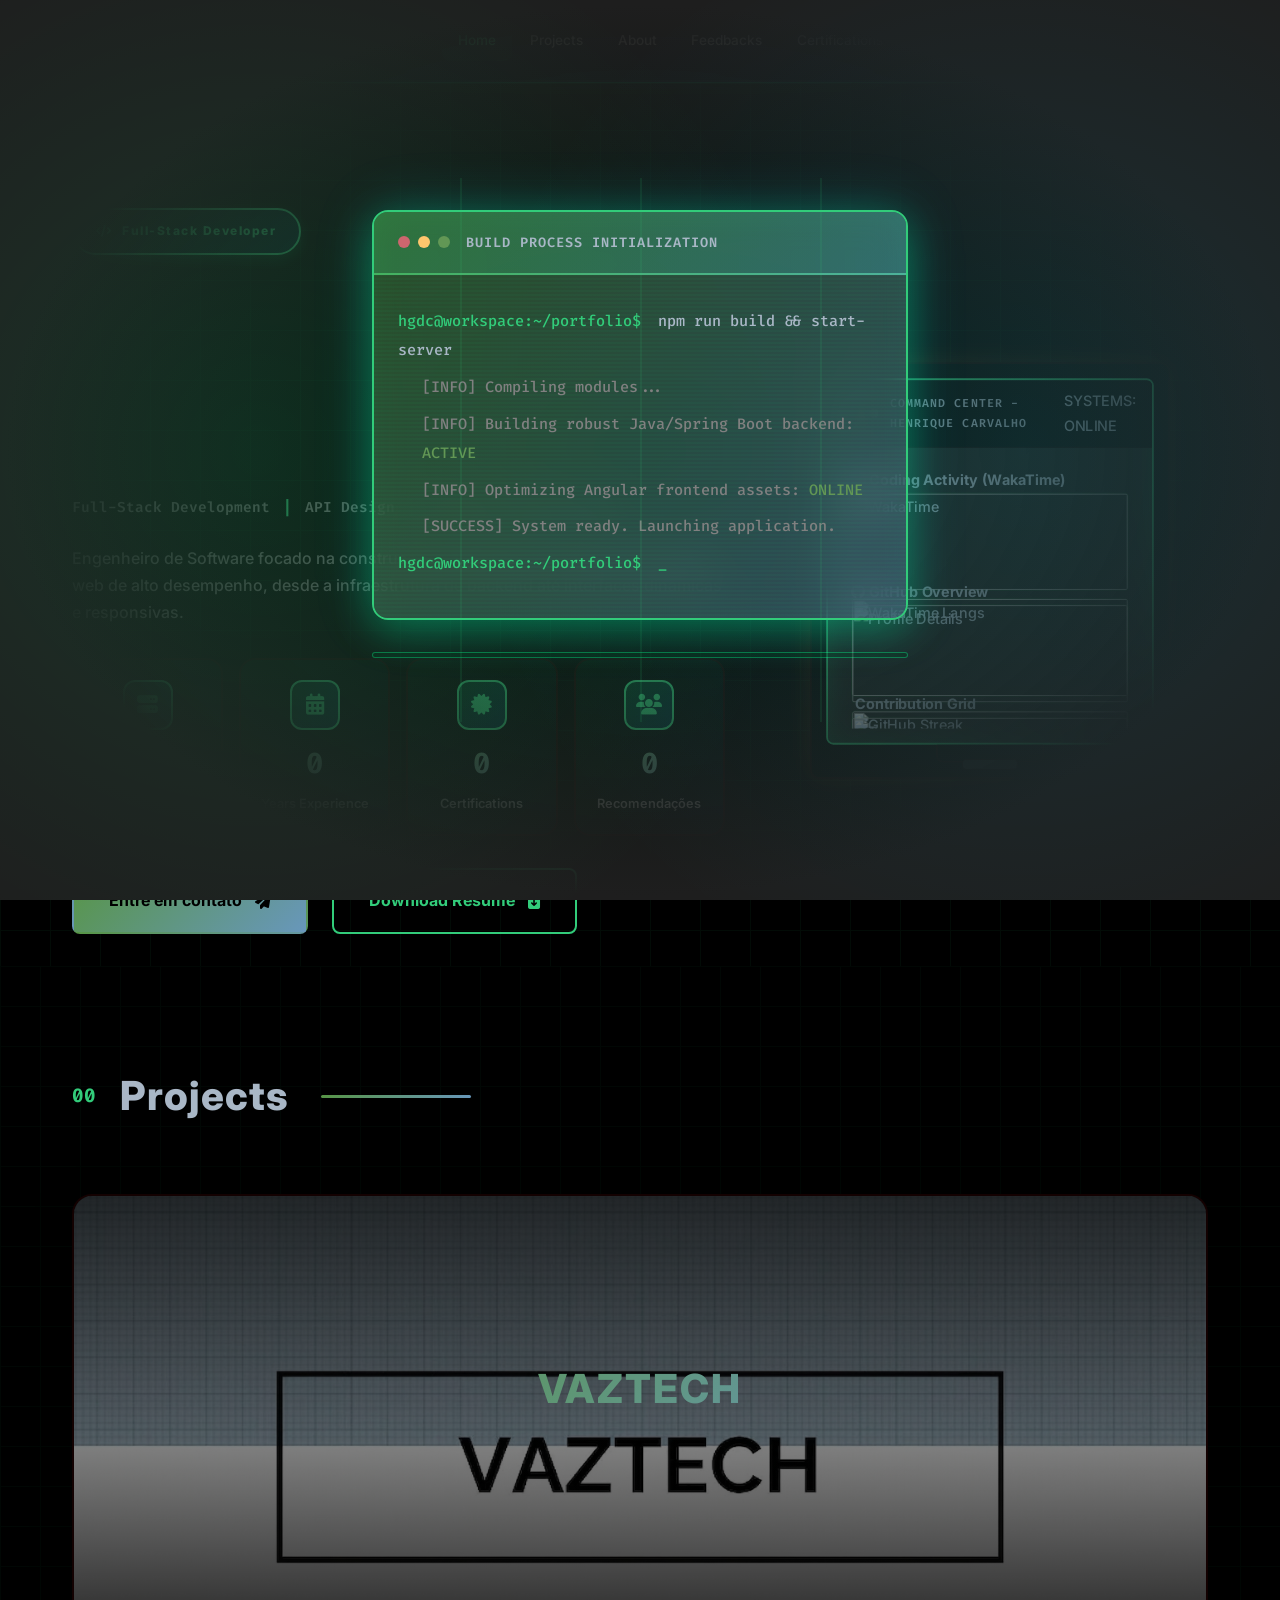
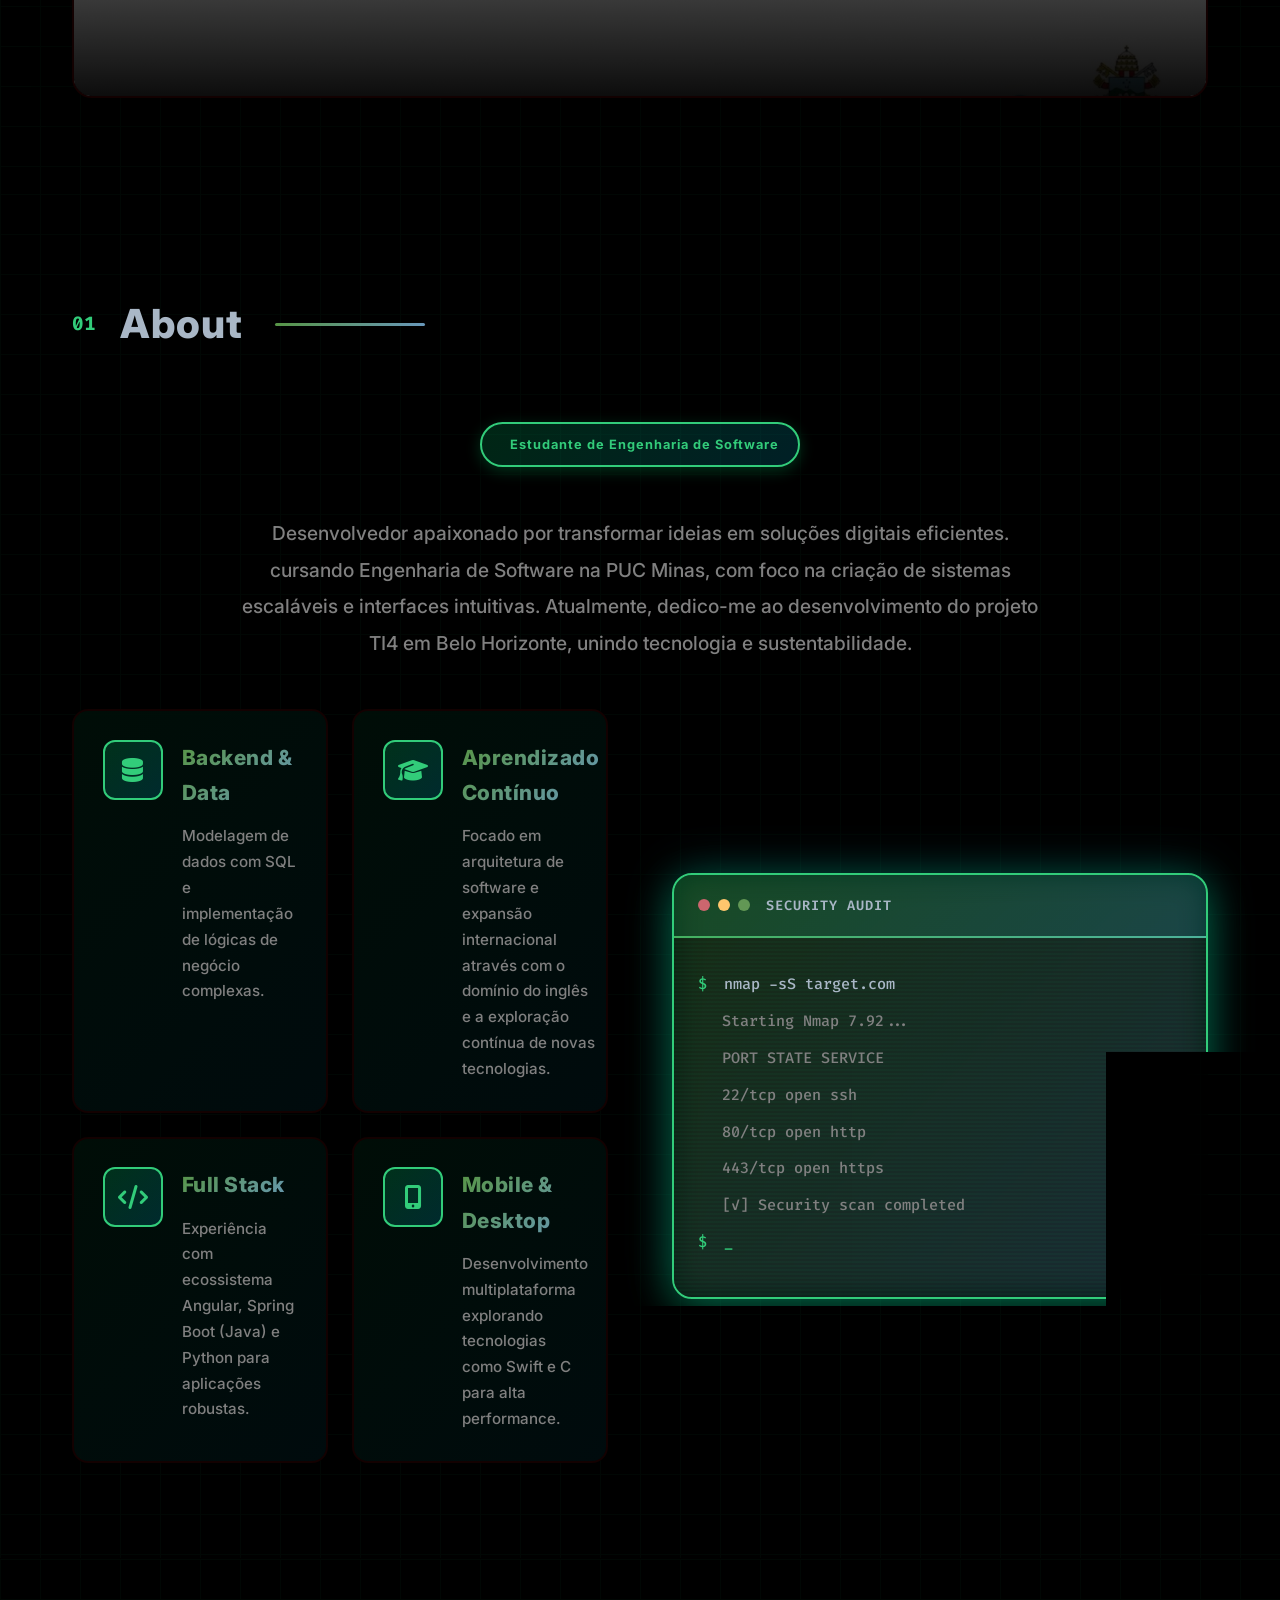
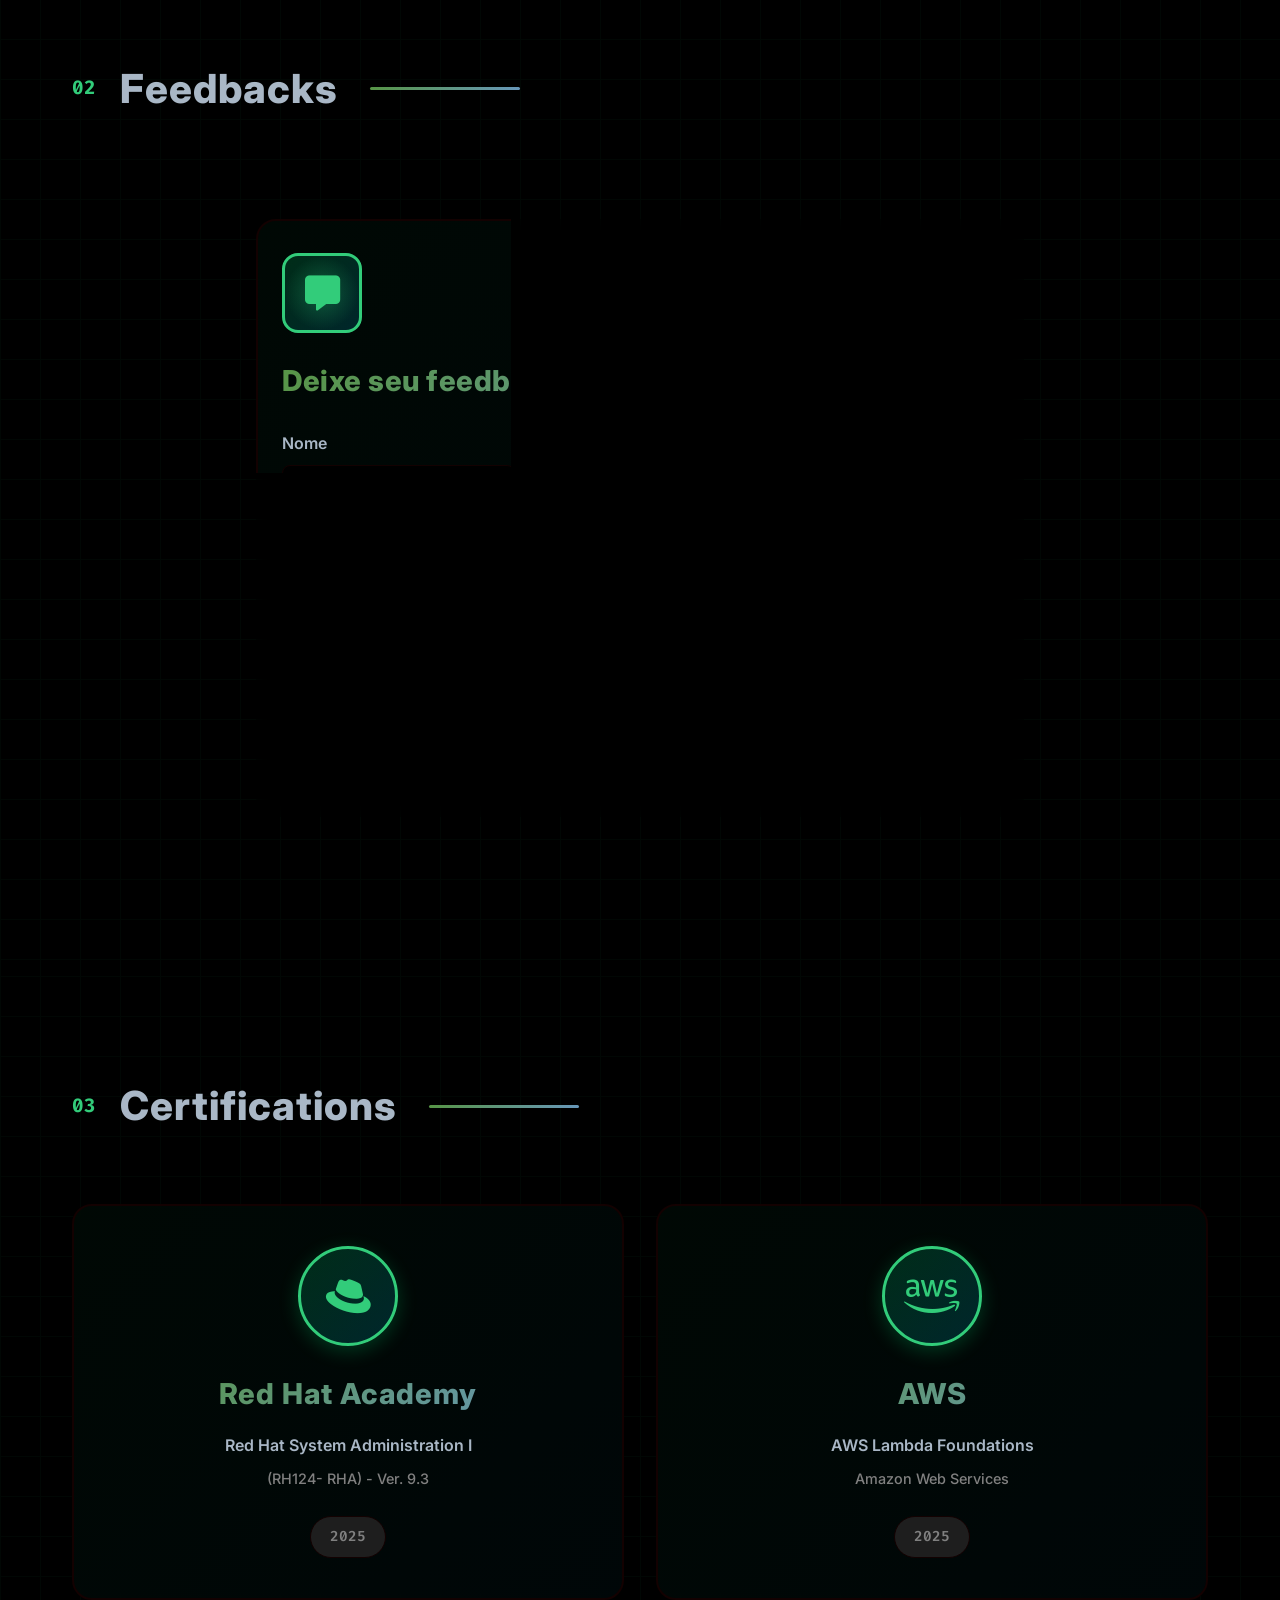
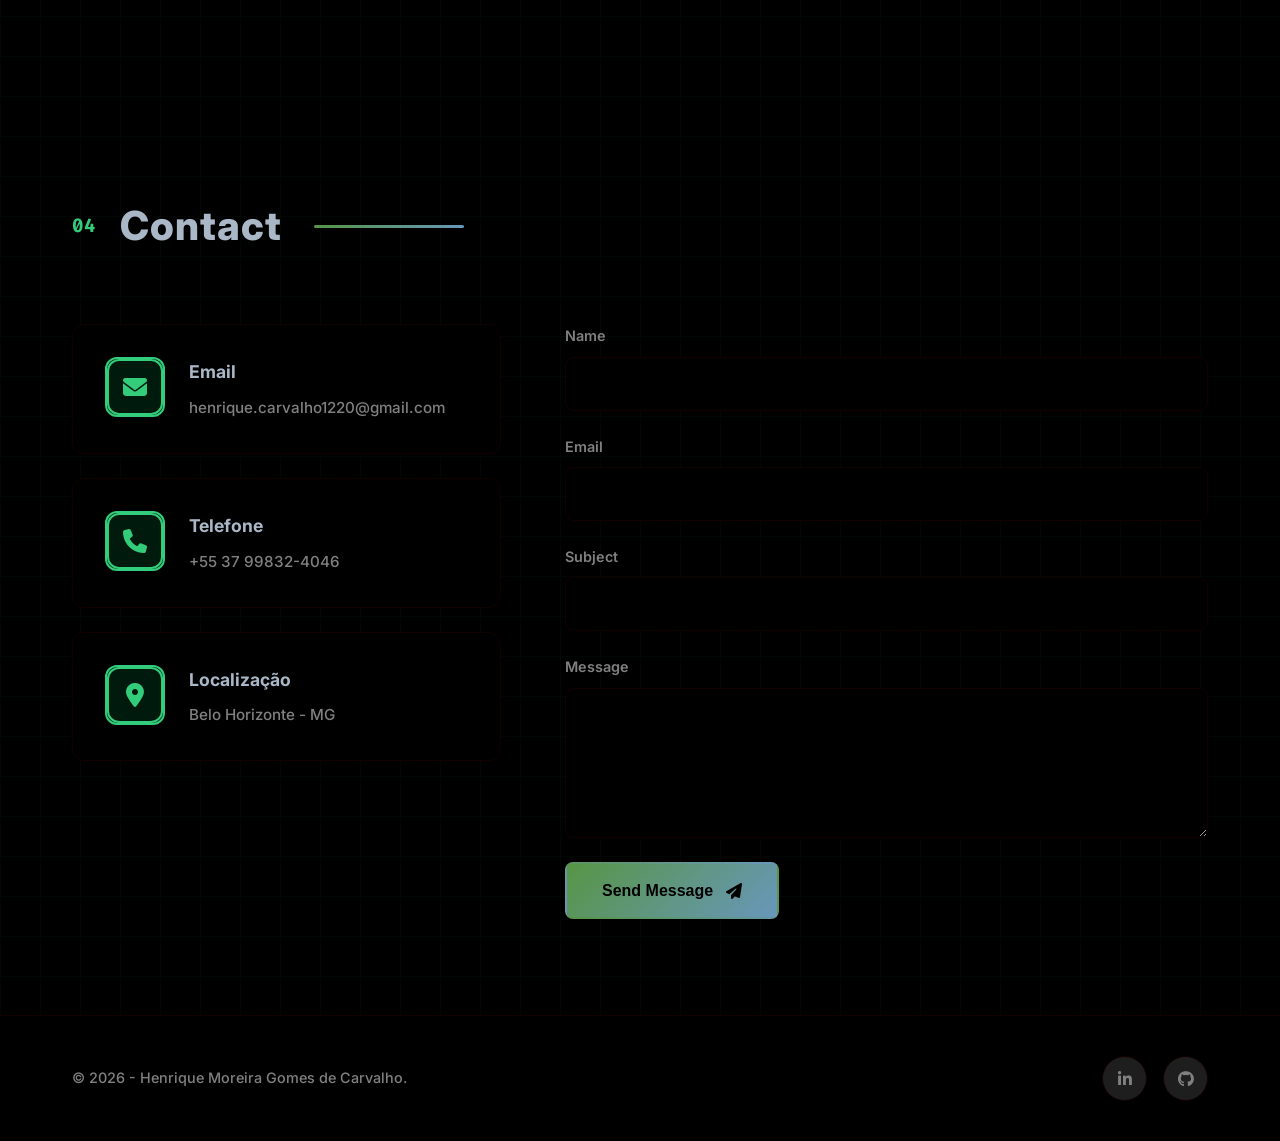
==== Código/index.html @ 1acf5b85 "minor changes" ====
<html lang="en" dir="ltr">

<head>
    <meta charset="UTF-8">
    <meta name="viewport" content="width=device-width, initial-scale=1.0, maximum-scale=5.0, user-scalable=yes">
    <title>My Portfolio - Template</title>

    <link rel="stylesheet" href="https://cdnjs.cloudflare.com/ajax/libs/font-awesome/6.4.0/css/all.min.css">
    <link rel="preconnect" href="https://fonts.googleapis.com">
    <link rel="preconnect" href="https://fonts.gstatic.com" crossorigin>
    <link
        href="https://fonts.googleapis.com/css2?family=Inter:wght@300;400;500;700;800;900&family=Fira+Code:wght@300;400;500;600;700&family=Orbitron:wght@400;500;600;700;800;900&display=swap"
        rel="stylesheet">

    <link rel="stylesheet" href="Portfolio.css">
</head>

<body>

    <div class="loader-screen" id="loader">
        <div class="loader-container">
            <div class="hack-terminal">
                <div class="terminal-header">
                    <div class="terminal-dots">
                        <span class="dot red"></span>
                        <span class="dot yellow"></span>
                        <span class="dot green"></span>
                    </div>
                    <div class="terminal-title">BUILD PROCESS INITIALIZATION</div>
                </div>
                <div class="terminal-body">
                    <div class="terminal-line">
                        <span class="prompt">hgdc@workspace:~/portfolio$</span>
                        <span class="command">npm run build && start-server</span>
                    </div>
                    <div class="terminal-line">
                        <span class="output">[INFO] Compiling modules...</span>
                    </div>
                    <div class="terminal-line">
                        <span class="output">[INFO] Building robust Java/Spring Boot backend: <span
                                class="success">ACTIVE</span></span>
                    </div>
                    <div class="terminal-line">
                        <span class="output">[INFO] Optimizing Angular frontend assets: <span
                                class="success">ONLINE</span></span>
                    </div>
                    <div class="terminal-line">
                        <span class="output success">[SUCCESS] System ready. Launching application.</span>
                    </div>
                    <div class="terminal-line">
                        <span class="prompt">hgdc@workspace:~/portfolio$</span>
                        <span class="cursor">_</span>
                    </div>
                </div>
            </div>
            <div class="loader-progress-container">
                <div class="loader-progress-bar" id="loaderProgress"></div>
                <div class="loader-percentage" id="loaderPercent">0%</div>
            </div>
            <div class="hack-lines">
                <div class="hack-line"></div>
                <div class="hack-line"></div>
                <div class="hack-line"></div>
            </div>
        </div>
    </div>

    <header class="header" id="header">
        <div class="header-container">
            <nav class="nav">
                <a href="#home" class="nav-brand">
                    <div class="brand-icon">
                        <i class="fas fa-code"></i>
                    </div>
                    <span class="brand-text">Henrique Carvalho</span>
                </a>
                <div class="nav-menu" id="navMenu">
                    <a href="#home" class="nav-link active" data-section="home">
                        <span class="nav-text">Home</span>
                    </a>
                    <a href="#hacks" class="nav-link" data-section="hacks">
                        <span class="nav-text">Projects</span>
                    </a>
                    <a href="#about" class="nav-link" data-section="about">
                        <span class="nav-text">About</span>
                    </a>
                    <a href="#services" class="nav-link" data-section="services">
                        <span class="nav-text">Feedbacks</span>
                    </a>
                    <a href="#certifications" class="nav-link" data-section="certifications">
                        <span class="nav-text">Certifications</span>
                    </a>
                    <a href="#contact" class="nav-link" data-section="contact">
                        <span class="nav-text">Contact</span>
                    </a>
                </div>
                <div class="nav-actions">
                    <button class="dir-toggle" id="dirToggle" title="Toggle Direction">
                        <i class="fas fa-exchange-alt"></i>
                        <span class="dir-text">Language</span>
                    </button>
                    <button class="menu-toggle" id="menuToggle">
                        <span></span>
                        <span></span>
                        <span></span>
                    </button>
                </div>
            </nav>
        </div>
    </header>

    <main class="main">

        <section id="home" class="section hero">
            <div class="hero-bg">
                <canvas id="matrixCanvas"></canvas>
                <div class="grid-overlay"></div>
                <div class="scan-line"></div>
                <div class="hack-particles" id="hackParticles"></div>
            </div>
            <div class="hero-container">
                <div class="hero-content">
                    <div class="hero-badge">
                        <div class="badge-pulse"></div>
                        <i class="fas fa-code"></i>
                        <span> Full-Stack Developer</span>
                    </div>
                    <h1 class="hero-title">
                        <span class="title-word" data-word="BEM VINDO">BEM VINDO</span>
                        <span class="title-word highlight" data-word="AO MEU">AO MEU</span>
                        <span class="title-word" data-word="PORTIFOLIO">PORTIFOLIO</span>
                    </h1>
                    <div class="hero-subtitle">
                        <span class="subtitle-text">Full-Stack Development</span>
                        <span class="subtitle-separator">|</span>
                        <span class="subtitle-text">API Design</span>
                        <span class="subtitle-separator">|</span>
                        <span class="subtitle-text">Software Architecture</span>
                    </div>
                    <p class="hero-description">
                        Engenheiro de Software focado na construção de arquiteturas robustas e aplicações web de alto
                        desempenho, desde a infraestrutura de backend até interfaces dinâmicas e responsivas.
                    </p>
                    <div class="hero-stats">
                        <div class="stat-card">
                            <div class="stat-icon">
                                <i class="fas fa-server"></i>
                            </div>
                            <div class="stat-content">
                                <div class="stat-number" data-count="3">0</div>
                                <div class="stat-label">Projetos</div>
                            </div>
                            <div class="stat-glow"></div>
                        </div>
                        <div class="stat-card">
                            <div class="stat-icon">
                                <i class="fas fa-calendar-alt"></i>
                            </div>
                            <div class="stat-content">
                                <div class="stat-number" data-count="2">0</div>
                                <div class="stat-label">Years Experience</div>
                            </div>
                            <div class="stat-glow"></div>
                        </div>
                        <div class="stat-card">
                            <div class="stat-icon">
                                <i class="fas fa-certificate"></i>
                            </div>
                            <div class="stat-content">
                                <div class="stat-number" data-count="2">0</div>
                                <div class="stat-label">Certifications</div>
                            </div>
                            <div class="stat-glow"></div>
                        </div>
                        <div class="stat-card">
                            <div class="stat-icon">
                                <i class="fas fa-users"></i>
                            </div>
                            <div class="stat-content">
                                <div class="stat-number" data-count="8">0</div>
                                <div class="stat-label">Recomendações</div>
                            </div>
                            <div class="stat-glow"></div>
                        </div>
                    </div>
                    <div class="hero-buttons">
                        <a href="#contact" class="btn btn-primary">
                            <span>Entre em contato</span>
                            <i class="fas fa-paper-plane"></i>
                            <div class="btn-shine"></div>
                        </a>
                        <a href="img/Henrique Carvalho - currículo.pdf" download="Henrique Carvalho - currículo.pdf"
                            class="btn btn-secondary">
                            <span>Download Resume</span>
                            <i class="fas fa-file-download"></i>
                        </a>
                    </div>
                </div>
                <div class="hero-visual">
                    <div class="security-monitor expanded">
                        <div class="monitor-frame">
                            <div class="monitor-screen">
                                <div class="screen-content">
                                    <div class="screen-header">
                                        <div class="screen-dots">
                                            <span class="red"></span>
                                            <span class="yellow"></span>
                                            <span class="green"></span>
                                        </div>
                                        <div class="screen-title">COMMAND CENTER - HENRIQUE CARVALHO</div>
                                        <div class="screen-status">SYSTEMS: <span class="online">ONLINE</span></div>
                                    </div>
                                    <div class="screen-body metrics-grid">

                                        <div class="metric-group">
                                            <h4 class="metric-title"><i class="fas fa-history"></i> Coding Activity
                                                (WakaTime)</h4>
                                            <img src="https://helio-github-stats.vercel.app/api/wakatime?username=henriquegdc&custom_title=Tempo+de+Código&card_width=466&layout=compact&display_format=time&theme=dark"
                                                class="waka-img" alt="WakaTime">
                                            <img src="https://helio-github-stats.vercel.app/api/wakatime?username=henriquegdc&custom_title=Linguagens&card_width=466&layout=default&display_format=time&theme=dark"
                                                class="waka-img" alt="WakaTime Langs">
                                        </div>

                                        <div class="metric-group">
                                            <h4 class="metric-title"><i class="fab fa-github"></i> GitHub Overview</h4>
                                            <img src="http://github-profile-summary-cards.vercel.app/api/cards/profile-details?username=henriquegdc&theme=github_dark"
                                                class="waka-img" alt="Profile Details">
                                            <img src="https://github-streak-stats-ruby.vercel.app/?user=henriquegdc&theme=dark&hide_border=true&locale=pt_BR"
                                                class="waka-img" alt="GitHub Streak">
                                        </div>

                                        <div class="metric-group full-width">
                                            <h4 class="metric-title"><i class="fas fa-snake"></i> Contribution Grid</h4>
                                            <div class="flex-row">
                                                <img src="https://helio-github-stats.vercel.app/api/top-langs?username=henriquegdc&layout=pie&theme=dark&hide_border=true&card_width=300"
                                                    class="waka-img compact" alt="Top Langs">
                                                <img src="https://joaopauloaramuni.github.io/image/github-user-contribution.svg"
                                                    class="waka-img snake" alt="Snake Game">
                                            </div>
                                        </div>

                                    </div>
                                </div>
                            </div>
                            <div class="monitor-stand"></div>
                        </div>
                    </div>
                </div>
            </div>
            </div>

        </section>

        <section id="hacks" class="section hacks-section">
            <div class="section-bg">
                <div class="section-pattern"></div>
            </div>
            <div class="container">
                <div class="section-header">
                    <span class="section-number">00</span>
                    <h2 class="section-title">
                        <span class="title-text">Projects</span>
                        <span class="title-underline"></span>
                    </h2>
                </div>
                <div class="hacks-slider">
                    <div class="slider-main-container">
                        <div class="slider-viewport">
                            <div class="slider-track" id="sliderTrack">
                                <div class="slider-slide active">
                                    <div class="slide-card project-card" data-title="Vaztech"
                                        data-description="Aplicação de gestão comercial completa desenvolvida para automatizar e otimizar processos de uma loja especializada em produtos Apple."
                                        data-tech="Angular, Java, Spring Boot, azure" data-gif="img/vaztechProject.gif">
                                        <img src="img/VaztechCapa.png" alt="Project Cover" class="slide-cover-img">

                                        <div class="slide-overlay"></div>

                                        <div class="slide-content-wrapper">
                                            <h3 class="slide-title">VazTech</h3>
                                            <p class="slide-description"> </p>
                                            <div class="slide-metrics">
                                                <div class="metric-item">
                                                    <span class="metric-value"></span>
                                                    <span class="metric-label"></span>
                                                </div>
                                            </div>
                                            <div class="click-hint"><i class="fas fa-search-plus"></i> Clique para
                                                detalhes</div>
                                        </div>
                                    </div>
                                </div>
                                <!-- <div class="slider-slide">
                                    <div class="slide-card project-card" data-title="Encryption Analysis"
                                        data-description="Desenvolvimento e avaliação de protocolos de criptografia ponta a ponta para comunicação segura de dados sensíveis."
                                        data-tech="AES-256, Python, Cryptography, SSL/TLS"
                                        data-gif="">

                                        <img src=""
                                            alt="Project Cover" class="slide-cover-img">
                                        <div class="slide-overlay"></div>

                                        <div class="slide-content-wrapper">
                                            <h3 class="slide-title">Encryption Analysis</h3>
                                            <p class="slide-description">Evaluating encryption protocols and
                                                cryptographic implementations</p>
                                            <div class="slide-metrics">
                                                <div class="metric-item">
                                                    <span class="metric-value">AES-256</span>
                                                    <span class="metric-label">Level</span>
                                                </div>
                                            </div>
                                            <div class="click-hint"><i class="fas fa-search-plus"></i> Clique para
                                                detalhes</div>
                                        </div>
                                    </div>
                                </div>
                                <div class="slider-slide">
                                    <div class="slide-card">
                                        <div class="slide-bg-gradient slide-bg-3"></div>
                                        <div class="slide-pattern"></div>
                                        <div class="slide-content-wrapper">
                                            <div class="slide-icon-container">
                                                <div class="slide-icon-border"></div>
                                                <i class="fas fa-bug"></i>
                                                <div class="icon-ripple"></div>
                                            </div>
                                            <h3 class="slide-title">Vulnerability Scanning</h3>
                                            <p class="slide-description">Comprehensive security scanning and threat
                                                detection systems</p>
                                            <div class="slide-metrics">
                                                <div class="metric-item">
                                                    <span class="metric-value">1000+</span>
                                                    <span class="metric-label">Scans</span>
                                                </div>
                                                <div class="metric-item">
                                                    <span class="metric-value">95%</span>
                                                    <span class="metric-label">Accuracy</span>
                                                </div>
                                            </div>
                                        </div>
                                    </div>
                                </div>
                                <div class="slider-slide">
                                    <div class="slide-card">
                                        <div class="slide-bg-gradient slide-bg-4"></div>
                                        <div class="slide-pattern"></div>
                                        <div class="slide-content-wrapper">
                                            <div class="slide-icon-container">
                                                <div class="slide-icon-border"></div>
                                                <i class="fas fa-fire"></i>
                                                <div class="icon-ripple"></div>
                                            </div>
                                            <h3 class="slide-title">Incident Response</h3>
                                            <p class="slide-description">Rapid response and mitigation of security
                                                breaches</p>
                                            <div class="slide-metrics">
                                                <div class="metric-item">
                                                    <span class="metric-value">24/7</span>
                                                    <span class="metric-label">Support</span>
                                                </div>
                                                <div class="metric-item">
                                                    <span class="metric-value">
                                                        <5min< /span>
                                                            <span class="metric-label">Response</span>
                                                </div>
                                            </div>
                                        </div>
                                    </div>
                                </div>
                                <div class="slider-slide">
                                    <div class="slide-card">
                                        <div class="slide-bg-gradient slide-bg-5"></div>
                                        <div class="slide-pattern"></div>
                                        <div class="slide-content-wrapper">
                                            <div class="slide-icon-container">
                                                <div class="slide-icon-border"></div>
                                                <i class="fas fa-code"></i>
                                                <div class="icon-ripple"></div>
                                            </div>
                                            <h3 class="slide-title">Code Security</h3>
                                            <p class="slide-description">Application security testing and secure coding
                                                practices</p>
                                            <div class="slide-metrics">
                                                <div class="metric-item">
                                                    <span class="metric-value">500+</span>
                                                    <span class="metric-label">Projects</span>
                                                </div>
                                                <div class="metric-item">
                                                    <span class="metric-value">99%</span>
                                                    <span class="metric-label">Secure</span>
                                                </div>
                                            </div>
                                        </div>
                                    </div>
                                </div>
                            </div>
                        </div>
                        <div class="slider-controls">
                            <button class="slider-nav-btn prev-btn" id="prevBtn">
                                <i class="fas fa-chevron-left"></i>
                            </button>
                            <div class="slider-indicators" id="sliderIndicators"></div>
                            <button class="slider-nav-btn next-btn" id="nextBtn">
                                <i class="fas fa-chevron-right"></i>
                            </button>
                        </div>
                        <div class="slider-footer">
                            <div class="slider-counter">
                                <span class="current-slide" id="currentSlide">01</span>
                                <span class="slide-separator">/</span>
                                <span class="total-slides" id="totalSlides">05</span>
                            </div>
                            <div class="slider-progress-wrapper">
                                <div class="slider-progress-bar">
                                    <div class="slider-progress-fill" id="sliderProgress"></div>
                                </div>
                            </div>
                        </div>-->
                            </div>
                        </div>
                    </div>
        </section>

        <section id="about" class="section about-section">
            <div class="section-bg">
                <div class="section-pattern"></div>
            </div>
            <div class="container">
                <div class="section-header">
                    <span class="section-number">01</span>
                    <h2 class="section-title">
                        <span class="title-text">About</span>
                        <span class="title-underline"></span>
                    </h2>
                </div>
                <div class="about-wrapper">
                    <div class="about-intro-section">
                        <div class="about-badge">
                            <i class="fas fa-shield-check"></i>
                            <span>Estudante de Engenharia de Software</span>
                        </div>
                        <p class="about-text">
                            Desenvolvedor apaixonado por transformar ideias em soluções digitais eficientes. cursando Engenharia de Software na PUC Minas, com foco na criação de sistemas escaláveis e interfaces intuitivas. Atualmente, dedico-me ao desenvolvimento do projeto TI4 em Belo Horizonte, unindo tecnologia e sustentabilidade.
                        </p>
                    </div>
                    <div class="about-grid">
                        <div class="about-content">
                            <div class="about-features">
                                <div class="feature-card">
                                    <div class="feature-icon">
                                        <i class="fas fa-database"></i>
                                    </div>
                                    <div class="feature-content">
                                        <h3 class="feature-title">Backend & Data</h3>
                                        <p class="feature-desc">Modelagem de dados com SQL e implementação de lógicas de negócio complexas.</p>
                                    </div>
                                </div>
                                <div class="feature-card">
                                    <div class="feature-icon">
                                        <i class="fas fa-graduation-cap"></i>
                                    </div>
                                    <div class="feature-content">
                                        <h3 class="feature-title">Aprendizado Contínuo</h3>
                                        <p class="feature-desc">Focado em arquitetura de software e expansão internacional através com o domínio do inglês e a exploração contínua de novas tecnologias.</p>
                                    </div>
                                </div>
                                <div class="feature-card">
                                    <div class="feature-icon">
                                        <i class="fas fa-code"></i>
                                    </div>
                                    <div class="feature-content">
                                        <h3 class="feature-title">Full Stack</h3>
                                        <p class="feature-desc">Experiência com ecossistema Angular, Spring Boot (Java) e Python para aplicações robustas.</p>
                                    </div>
                                </div>
                                <div class="feature-card">
                                    <div class="feature-icon">
                                        <i class="fas fa-mobile-alt"></i>
                                    </div>
                                    <div class="feature-content">
                                        <h3 class="feature-title">Mobile & Desktop</h3>
                                        <p class="feature-desc">Desenvolvimento multiplataforma explorando tecnologias como Swift e C para alta performance.</p>
                                    </div>
                                </div>
                            </div>
                        </div>
                        <div class="about-visual">
                            <div class="security-terminal">
                                <div class="terminal-header">
                                    <div class="terminal-dots">
                                        <span class="dot red"></span>
                                        <span class="dot yellow"></span>
                                        <span class="dot green"></span>
                                    </div>
                                    <div class="terminal-title">SECURITY AUDIT</div>
                                </div>
                                <div class="terminal-body">
                                    <div class="terminal-line">
                                        <span class="prompt">$</span>
                                        <span class="command">nmap -sS target.com</span>
                                    </div>
                                    <div class="terminal-line">
                                        <span class="output">Starting Nmap 7.92...</span>
                                    </div>
                                    <div class="terminal-line">
                                        <span class="output">PORT STATE SERVICE</span>
                                    </div>
                                    <div class="terminal-line">
                                        <span class="output">22/tcp open ssh</span>
                                    </div>
                                    <div class="terminal-line">
                                        <span class="output">80/tcp open http</span>
                                    </div>
                                    <div class="terminal-line">
                                        <span class="output">443/tcp open https</span>
                                    </div>
                                    <div class="terminal-line">
                                        <span class="output success">[✓] Security scan completed</span>
                                    </div>
                                    <div class="terminal-line">
                                        <span class="prompt">$</span>
                                        <span class="cursor">_</span>
                                    </div>
                                </div>
                            </div>
                        </div>
                    </div>
                </div>
        </section>

        <section id="services" class="section services-section">
            <div class="section-bg">
                <div class="section-pattern"></div>
            </div>
            <div class="container">
                <div class="section-header">
                    <span class="section-number">02</span>
                    <h2 class="section-title">
                        <span class="title-text">Feedbacks</span>
                        <span class="title-underline"></span>
                    </h2>
                </div>
                <div class="feedback-container">
                    <div class="service-card feedback-card">
                        <div class="service-header">
                            <div class="service-icon">
                                <i class="fas fa-comment-alt"></i>
                                <div class="icon-glow"></div>
                            </div>
                        </div>
                        <h3 class="service-title feedback-heading">Deixe seu feedback</h3>
                        <form id="feedbackForm" class="feedback-form">
                            <div class="form-group">
                                <label for="feedbackName">Nome</label>
                                <input type="text" id="feedbackName" required placeholder="Seu nome">
                            </div>
                            <div class="form-group">
                                <label for="feedbackMessage">Mensagem</label>
                                <textarea id="feedbackMessage" required placeholder="Sua mensagem"></textarea>
                            </div>
                            <button type="submit" class="btn btn-primary">Enviar</button>
                        </form>
                    </div>
                    <div id="feedbackList" class="feedback-list"></div>
                </div>
            </div>
        </section>

        <section id="certifications" class="section certs-section">
            <div class="section-bg">
                <div class="section-pattern"></div>
            </div>
            <div class="container">
                <div class="section-header">
                    <span class="section-number">03</span>
                    <h2 class="section-title">
                        <span class="title-text">Certifications</span>
                        <span class="title-underline"></span>
                    </h2>
                </div>
                <div class="certs-grid">
                    <div class="cert-card">
                        <div class="cert-badge">
                            <i class="fab fa-redhat"></i>
                            <div class="badge-pulse"></div>
                        </div>
                        <h3 class="cert-title">Red Hat Academy</h3>
                        <p class="cert-name">Red Hat System Administration I</p>
                        <p class="cert-org"> (RH124- RHA) - Ver. 9.3</p>
                        <div class="cert-year">2025</div>
                        <div class="cert-glow"></div>
                    </div>
                    <div class="cert-card">
                        <div class="cert-badge">
                            <i class="fab fa-aws"></i>
                            <div class="badge-pulse"></div>
                        </div>
                        <h3 class="cert-title">AWS</h3>
                        <p class="cert-name">AWS Lambda Foundations</p>
                        <p class="cert-org">Amazon Web Services</p>
                        <div class="cert-year">2025</div>
                        <div class="cert-glow"></div>
                    </div>
                     <!--<div class="cert-card">
                        <div class="cert-badge">
                            <i class="fas fa-certificate"></i>
                            <div class="badge-pulse"></div>
                        </div>
                        <h3 class="cert-title">OSCP</h3>
                        <p class="cert-name">Offensive Security Certified Professional</p>
                        <p class="cert-org">Offensive Security</p>
                        <div class="cert-year">2021</div>
                        <div class="cert-glow"></div>
                    </div>-->
                </div>
            </div>
        </section>

        <section id="contact" class="section contact-section">
            <div class="section-bg">
                <div class="section-pattern"></div>
            </div>
            <div class="container">
                <div class="section-header">
                    <span class="section-number">04</span>
                    <h2 class="section-title">
                        <span class="title-text">Contact</span>
                        <span class="title-underline"></span>
                    </h2>
                </div>
                <div class="contact-grid">
                    <div class="contact-info">
                        <div class="contact-card">
                            <div class="contact-icon">
                                <i class="fas fa-envelope"></i>
                                <div class="icon-pulse"></div>
                            </div>
                            <div class="contact-details">
                                <h4>Email</h4>
                                <a href="mailto:henrique.carvalho1220@gmail.com">henrique.carvalho1220@gmail.com</a>
                            </div>
                        </div>
                        <div class="contact-card">
                            <div class="contact-icon">
                                <i class="fas fa-phone"></i>
                                <div class="icon-pulse"></div>
                            </div>
                            <div class="contact-details">
                                <h4>Telefone</h4>
                                <a href="tel:+1234567890">+55 37 99832-4046</a>
                            </div>
                        </div>
                        <div class="contact-card">
                            <div class="contact-icon">
                                <i class="fas fa-map-marker-alt"></i>
                                <div class="icon-pulse"></div>
                            </div>
                            <div class="contact-details">
                                <h4>Localização</h4>
                                <span>Belo Horizonte - MG</span>
                            </div>
                        </div>
                    </div>
                    <form class="contact-form" id="contactForm">
                        <div class="form-group">
                            <label class="form-label">Name</label>
                            <input type="text" id="nome" class="form-input" required>
                        </div>
                        <div class="form-group">
                            <label class="form-label">Email</label>
                            <input type="email" id="email" class="form-input" required>
                        </div>
                        <div class="form-group">
                            <label class="form-label">Subject</label>
                            <input type="text" id="assunto" class="form-input" required>
                        </div>
                        <div class="form-group">
                            <label class="form-label">Message</label>
                            <textarea id="mensagem" class="form-input form-textarea" rows="5" required></textarea>
                        </div>
                        <button type="submit" class="btn btn-primary btn-submit">
                            <span>Send Message</span>
                            <i class="fas fa-paper-plane"></i>
                            <div class="btn-shine"></div>
                        </button>
                    </form>
                </div>
            </div>
        </section>

        <div class="project-modal" id="projectModal">
            <div class="project-modal-content">
                <button class="close-modal" id="closeModal"><i class="fas fa-times"></i></button>
                <div class="modal-header">
                    <h3 class="modal-title" id="modalTitle">Nome do Projeto</h3>
                </div>
                <div class="modal-body">
                    <img id="modalImage" src="img/vaztechProject.gif" alt="Demonstração do Projeto" class="modal-demo-img">
                    <p class="modal-description" id="modalDescription">Descrição do projeto...</p>
                    <h4 class="modal-tech-title">Tecnologias Utilizadas</h4>
                    <div class="modal-tech-list" id="modalTechList">
                    </div>
                </div>
            </div>
        </div>

    </main>

    <footer class="footer">
        <div class="container">
            <div class="footer-content">
                <p class="footer-text">
                    © 2026 - Henrique Moreira Gomes de Carvalho.
                </p>
                <div class="footer-social">
                    <a href="https://www.linkedin.com/in/henriquegdc" class="social-link"><i class="fab fa-linkedin-in"></i></a>
                    <a href="https://github.com/henriquegdc" class="social-link"><i class="fab fa-github"></i></a>
                </div>
            </div>
        </div>
    </footer>

    <script src="https://cdnjs.cloudflare.com/ajax/libs/animejs/3.2.1/anime.min.js"></script>
    <script src="https://cdnjs.cloudflare.com/ajax/libs/gsap/3.12.2/gsap.min.js"></script>
    <script src="https://cdnjs.cloudflare.com/ajax/libs/gsap/3.12.2/ScrollTrigger.min.js"></script>
    <script src="https://cdn.jsdelivr.net/npm/@emailjs/browser@3/dist/email.min.js"></script>
    <script type="module" src="Portfolio.js"></script>



</body>

</html>
---- Código/Portfolio.css ----
:root {
    --primary: #32cc7a; /* Laranja ferrugem característico das keywords */
    --secondary: #6897bb; /* Azul de números/variáveis */
    --accent: #9876aa; /* Roxo para classes/interfaces */
    --success: #629755; /* Verde para comentários/strings */
    --warning: #ffc66d;
    --danger: #cc666e;
    --bg-dark: #000000; /* Fundo clássico Darcula */
    --bg-darker: #1e1e1e;
    --bg-card: #000000;
    --bg-hover: #3a3a3a;
    --border: #130101;
    --text-primary: #a9b7c6; /* Texto base Darcula */
    --text-secondary: #808080;
    --text-muted: #02070c;
    --gradient-1: linear-gradient(135deg, #579545 0%, #6897bb 100%);
    --gradient-2: linear-gradient(135deg, #6897bb 0%, #cc7832 100%);
    
    --shadow-sm: 0 2px 4px rgba(0,0,0,0.15);
    --shadow-md: 0 4px 6px rgba(0,0,0,0.25);
    --shadow-lg: 0 10px 15px rgba(0,0,0,0.35);
    --shadow-glow: 0 0 30px rgba(204, 120, 50, 0.2);
    --shadow-glow-strong: 0 0 50px rgba(204, 120, 50, 0.4);
    
    --transition: 0.2s cubic-bezier(0.4, 0, 0.2, 1);
    --font-primary: 'Inter', sans-serif;
    --font-code: 'Fira Code', monospace;
    --font-tech: 'Inter', sans-serif;
}


* {
    margin: 0;
    padding: 0;
    box-sizing: border-box;
    -webkit-tap-highlight-color: transparent;
}

html {
    scroll-behavior: smooth;
    font-size: 16px;
    margin: 0;
    padding: 0;
    height: 100%;
}

body {
    font-family: var(--font-primary);
    font-weight: 500;
    background: var(--bg-dark);
    color: var(--text-primary);
    line-height: 1.7;
    overflow-x: hidden;
    -webkit-font-smoothing: antialiased;
    -moz-osx-font-smoothing: grayscale;
    margin: 0;
    padding: 0;
    min-height: 100vh;
}

.loader-screen {
    position: fixed;
    top: 0;
    left: 0;
    width: 100%;
    height: 100%;
    background: radial-gradient(ellipse at center, rgba(0,255,136,0.05) 0%, var(--bg-darker) 70%);
    display: flex;
    justify-content: center;
    align-items: center;
    z-index: 10000;
    transition: opacity 0.6s cubic-bezier(0.4, 0, 0.2, 1), visibility 0.6s;
    overflow: hidden;
}

.loader-screen::before {
    content: '';
    position: absolute;
    top: 0;
    left: 0;
    width: 100%;
    height: 100%;
    background: 
        radial-gradient(circle at 20% 50%, rgba(0,255,136,0.1) 0%, transparent 50%),
        radial-gradient(circle at 80% 50%, rgba(0,212,255,0.1) 0%, transparent 50%);
    animation: loaderPulse 4s ease-in-out infinite;
}

@keyframes loaderPulse {
    0%, 100% { opacity: 0.5; }
    50% { opacity: 1; }
}

.loader-screen.hidden {
    opacity: 0;
    visibility: hidden;
}

.loader-container {
    position: relative;
    width: 100%;
    max-width: 600px;
    padding: 2rem;
}

.hack-terminal {
    background: linear-gradient(135deg, rgba(0,255,136,0.05) 0%, rgba(0,212,255,0.05) 100%);
    border: 2px solid var(--primary);
    border-radius: 16px;
    overflow: hidden;
    box-shadow: 0 10px 40px rgba(0,255,136,0.3), 0 0 60px rgba(0,212,255,0.2), inset 0 0 30px rgba(0,255,136,0.1);
    margin-bottom: 2rem;
    backdrop-filter: blur(20px);
    position: relative;
}

.hack-terminal::before {
    content: '';
    position: absolute;
    top: -2px;
    left: -2px;
    right: -2px;
    bottom: -2px;
    background: var(--gradient-1);
    border-radius: 16px;
    z-index: -1;
    opacity: 0.5;
    animation: terminalGlow 3s ease-in-out infinite;
}

@keyframes terminalGlow {
    0%, 100% { opacity: 0.3; }
    50% { opacity: 0.7; }
}

.terminal-header {
    background: linear-gradient(135deg, rgba(0,255,136,0.1) 0%, rgba(0,212,255,0.1) 100%);
    padding: 1.2rem 1.5rem;
    display: flex;
    align-items: center;
    gap: 1rem;
    border-bottom: 2px solid var(--primary);
    position: relative;
}

.terminal-header::after {
    content: '';
    position: absolute;
    bottom: -2px;
    left: 0;
    width: 100%;
    height: 2px;
    background: var(--gradient-1);
    opacity: 0.5;
}

.terminal-dots {
    display: flex;
    gap: 0.5rem;
}

.dot {
    width: 12px;
    height: 12px;
    border-radius: 50%;
}

.dot.red { background: var(--danger); }
.dot.yellow { background: var(--warning); }
.dot.green { background: var(--success); }

.terminal-title {
    color: var(--text-primary);
    font-family: var(--font-code);
    font-size: 0.85rem;
    font-weight: 600;
    letter-spacing: 1px;
}

.terminal-body {
    padding: 2rem 1.5rem;
    font-family: var(--font-code);
    font-size: 0.95rem;
    line-height: 1.9;
    min-height: 300px;
    background: rgba(0,0,0,0.2);
    position: relative;
}

.terminal-body::before {
    content: '';
    position: absolute;
    top: 0;
    left: 0;
    width: 100%;
    height: 100%;
    background: 
        repeating-linear-gradient(0deg, transparent, transparent 2px, rgba(0,255,136,0.03) 2px, rgba(0,255,136,0.03) 4px);
    pointer-events: none;
}

.terminal-line {
    margin-bottom: 0.5rem;
    opacity: 0;
    animation: fadeInTerminal 0.5s ease forwards;
}

.terminal-line:nth-child(1) { animation-delay: 0.2s; }
.terminal-line:nth-child(2) { animation-delay: 0.4s; }
.terminal-line:nth-child(3) { animation-delay: 0.6s; }
.terminal-line:nth-child(4) { animation-delay: 0.8s; }
.terminal-line:nth-child(5) { animation-delay: 1s; }
.terminal-line:nth-child(6) { animation-delay: 1.2s; }
.terminal-line:nth-child(7) { animation-delay: 1.4s; }
.terminal-line:nth-child(8) { animation-delay: 1.6s; }

@keyframes fadeInTerminal {
    to { opacity: 1; }
}

.prompt {
    color: var(--primary);
    margin-right: 0.5rem;
}

.command {
    color: var(--text-primary);
}

.output {
    color: var(--text-secondary);
    display: block;
    margin-left: 1.5rem;
}

.output .success {
    color: var(--success);
}

.cursor {
    color: var(--primary);
    animation: blink 1s infinite;
}

@keyframes blink {
    0%, 50% { opacity: 1; }
    51%, 100% { opacity: 0; }
}

.loader-progress-container {
    position: relative;
    width: 100%;
    height: 6px;
    background: rgba(0,255,136,0.1);
    border-radius: 10px;
    overflow: hidden;
    margin-bottom: 2rem;
    border: 1px solid rgba(0,255,136,0.3);
    box-shadow: inset 0 2px 10px rgba(0,0,0,0.3);
}

.loader-progress-bar {
    height: 100%;
    background: var(--gradient-1);
    width: 0%;
    box-shadow: 0 0 20px var(--primary), 0 0 40px var(--secondary);
    transition: width 0.3s ease;
    position: relative;
    border-radius: 10px;
}

.loader-progress-bar::after {
    content: '';
    position: absolute;
    top: 0;
    left: 0;
    width: 100%;
    height: 100%;
    background: linear-gradient(90deg, transparent, rgba(255,255,255,0.3), transparent);
    animation: progressShine 1.5s infinite;
}

@keyframes progressShine {
    0% { transform: translateX(-100%); }
    100% { transform: translateX(100%); }
}

.loader-percentage {
    text-align: center;
    color: var(--primary);
    font-family: var(--font-code);
    font-size: 1rem;
    font-weight: 600;
}

.hack-lines {
    position: absolute;
    top: 0;
    left: 0;
    width: 100%;
    height: 100%;
    pointer-events: none;
    overflow: hidden;
}

.hack-line {
    position: absolute;
    width: 2px;
    height: 100%;
    background: var(--primary);
    opacity: 0.1;
    animation: scanLine 2s linear infinite;
}

.hack-line:nth-child(1) {
    left: 20%;
    animation-delay: 0s;
}

.hack-line:nth-child(2) {
    left: 50%;
    animation-delay: 0.7s;
}

.hack-line:nth-child(3) {
    left: 80%;
    animation-delay: 1.4s;
}

@keyframes scanLine {
    0% {
        top: -100%;
        opacity: 0;
    }
    50% {
        opacity: 0.3;
    }
    100% {
        top: 100%;
        opacity: 0;
    }
}

.header {
    position: fixed;
    top: 0;
    left: 0;
    width: 100%;
    z-index: 1000;
    padding: 1rem 0;
    transition: all 0.3s ease;
}

.header-container {
    max-width: 1200px;
    margin: 0 auto;
    padding: 0 2rem;
}

.header::before {
    content: '';
    position: absolute;
    top: 0;
    left: 50%;
    transform: translateX(-50%);
    width: 90%;
    max-width: 1200px;
    height: 100%;
    background: rgba(5, 8, 16, 0.9);
    backdrop-filter: blur(25px) saturate(180%);
    -webkit-backdrop-filter: blur(25px) saturate(180%);
    border: 1px solid rgba(0, 255, 136, 0.2);
    border-radius: 20px;
    box-shadow: 0 8px 32px rgba(0, 0, 0, 0.4), 
                0 0 0 1px rgba(0, 255, 136, 0.1),
                inset 0 1px 0 rgba(255, 255, 255, 0.05);
    transition: all 0.3s ease;
    z-index: -1;
}

.header::after {
    content: '';
    position: absolute;
    top: 0;
    left: 50%;
    transform: translateX(-50%);
    width: 90%;
    max-width: 1200px;
    height: 1px;
    background: linear-gradient(90deg, 
        transparent 0%, 
        var(--primary) 20%, 
        var(--secondary) 50%, 
        var(--primary) 80%, 
        transparent 100%);
    opacity: 0.6;
    animation: headerScan 3s linear infinite;
    border-radius: 20px 20px 0 0;
}

@keyframes headerScan {
    0% { opacity: 0.3; }
    50% { opacity: 0.8; }
    100% { opacity: 0.3; }
}

.header.scrolled::before {
    background: rgba(5, 8, 16, 0.95);
    border-color: rgba(0, 255, 136, 0.3);
    box-shadow: 0 12px 40px rgba(0, 0, 0, 0.5), 
                0 0 60px rgba(0, 255, 136, 0.15),
                inset 0 1px 0 rgba(255, 255, 255, 0.05);
}

.nav {
    display: flex;
    justify-content: space-between;
    align-items: center;
    position: relative;
    gap: 2rem;
}

.nav-brand {
    display: flex;
    align-items: center;
    gap: 0.6rem;
    font-weight: 700;
    font-size: 1.2rem;
    color: var(--primary);
    text-decoration: none;
    transition: all 0.25s ease;
    cursor: pointer;
    position: relative;
    padding: 0.5rem 0.9rem;
    border-radius: 10px;
    flex-shrink: 0;
    z-index: 1;
}

.nav-brand::after {
    content: '';
    position: absolute;
    inset: 0;
    border-radius: 10px;
    background: rgba(0, 255, 136, 0.08);
    opacity: 0;
    transition: opacity 0.25s ease;
    z-index: -1;
}

.nav-brand:hover::after {
    opacity: 1;
}

.nav-brand:hover {
    color: var(--secondary);
}

.brand-text {
    font-family: var(--font-tech);
    letter-spacing: 1px;
}

.brand-icon {
    position: relative;
    font-size: 1.8rem;
}

.pulse-ring {
    position: absolute;
    top: 50%;
    left: 50%;
    transform: translate(-50%, -50%);
    width: 100%;
    height: 100%;
    border: 2px solid var(--primary);
    border-radius: 50%;
    animation: pulseRing 2s ease-out infinite;
}

@keyframes pulseRing {
    0% {
        transform: translate(-50%, -50%) scale(1);
        opacity: 1;
    }
    100% {
        transform: translate(-50%, -50%) scale(1.5);
        opacity: 0;
    }
}

.nav-menu {
    display: flex;
    align-items: center;
    gap: 0.15rem;
    list-style: none;
    margin: 0;
    padding: 0;
    flex: 1;
    justify-content: center;
}

.nav-link {
    position: relative;
    color: var(--text-secondary);
    text-decoration: none;
    padding: 0.6rem 1rem;
    display: flex;
    align-items: center;
    gap: 0.5rem;
    border-radius: 8px;
    background: transparent;
    font-size: 0.85rem;
    font-weight: 500;
    white-space: nowrap;
    transition: all 0.25s ease;
}

.nav-link::before {
    content: '';
    position: absolute;
    inset: 0;
    border-radius: 8px;
    background: rgba(0, 255, 136, 0.06);
    opacity: 0;
    transition: opacity 0.25s ease;
    z-index: -1;
}

.nav-link:hover::before,
.nav-link.active::before {
    opacity: 1;
}

.nav-link:hover,
.nav-link.active {
    color: var(--primary);
}

.nav-indicator {
    width: 6px;
    height: 6px;
    background: var(--primary);
    border-radius: 50%;
    opacity: 0;
    transform: scale(0);
    transition: all var(--transition);
}

.nav-actions {
    display: flex;
    align-items: center;
    gap: 1rem;
    flex-shrink: 0;
}

.dir-toggle {
    background: rgba(0, 255, 136, 0.05);
    border: 1px solid rgba(0, 255, 136, 0.25);
    color: var(--primary);
    padding: 0.55rem 1rem;
    border-radius: 8px;
    cursor: pointer;
    font-size: 0.8rem;
    font-weight: 600;
    display: flex;
    align-items: center;
    gap: 0.5rem;
    transition: all 0.25s ease;
    position: relative;
    overflow: hidden;
}

.dir-toggle::before {
    content: '';
    position: absolute;
    inset: 0;
    background: rgba(0, 255, 136, 0.1);
    opacity: 0;
    transition: opacity 0.25s ease;
    z-index: -1;
}

.dir-toggle:hover::before {
    opacity: 1;
}

.dir-toggle:hover {
    border-color: var(--primary);
    color: var(--secondary);
}

.dir-toggle i {
    font-size: 0.95rem;
    transition: transform 0.25s ease;
}

.dir-toggle:hover i {
    transform: rotate(180deg);
}

.dir-text {
    font-weight: 600;
    font-size: 0.8rem;
    position: relative;
    z-index: 1;
}

.nav-link.active .nav-indicator,
.nav-link:hover .nav-indicator {
    opacity: 1;
    transform: scale(1);
}

.menu-toggle {
    display: none;
    flex-direction: column;
    gap: 4px;
    background: rgba(0, 255, 136, 0.05);
    border: 1px solid rgba(0, 255, 136, 0.25);
    border-radius: 8px;
    cursor: pointer;
    padding: 0.55rem 0.75rem;
    transition: all 0.25s ease;
    position: relative;
    z-index: 1001;
}

.menu-toggle::before {
    content: '';
    position: absolute;
    inset: 0;
    background: rgba(0, 255, 136, 0.1);
    opacity: 0;
    transition: opacity 0.25s ease;
    border-radius: 8px;
    z-index: -1;
}

.menu-toggle:hover::before {
    opacity: 1;
}

.menu-toggle:hover {
    border-color: var(--primary);
}

.menu-toggle span {
    width: 20px;
    height: 2px;
    background: var(--primary);
    transition: all 0.3s ease;
    border-radius: 1px;
    position: relative;
}

.menu-toggle.active span:nth-child(1) {
    transform: rotate(45deg) translate(5px, 5px);
}

.menu-toggle.active span:nth-child(2) {
    opacity: 0;
    transform: translateX(-10px);
}

.menu-toggle.active span:nth-child(3) {
    transform: rotate(-45deg) translate(5px, -5px);
}

.main {
    margin-top: 70px;
    min-height: calc(100vh - 70px);
}

.hero {
    min-height: 70vh;
    display: flex;
    align-items: center;
    position: relative;
    overflow: hidden;
    padding: 2rem 0;
    margin-top: 80px;
}

.hero-bg {
    position: absolute;
    top: 0;
    left: 0;
    width: 100%;
    height: 100%;
    z-index: -1;
}

#matrixCanvas {
    position: absolute;
    top: 0;
    left: 0;
    width: 100%;
    height: 100%;
    opacity: 0.15;
}

.grid-overlay {
    position: absolute;
    top: 0;
    left: 0;
    width: 100%;
    height: 100%;
    background-image: 
        linear-gradient(var(--primary) 1px, transparent 1px),
        linear-gradient(90deg, var(--primary) 1px, transparent 1px);
    background-size: 50px 50px;
    opacity: 0.05;
    animation: gridMove 20s linear infinite;
}

@keyframes gridMove {
    0% { transform: translate(0, 0); }
    100% { transform: translate(50px, 50px); }
}

.scan-line {
    position: absolute;
    top: 0;
    left: 0;
    width: 100%;
    height: 2px;
    background: var(--gradient-1);
    box-shadow: 0 0 20px var(--primary);
    animation: scanDown 3s linear infinite;
}

@keyframes scanDown {
    0% {
        top: -2px;
        opacity: 1;
    }
    100% {
        top: 100%;
        opacity: 0;
    }
}

.hack-particles {
    position: absolute;
    width: 100%;
    height: 100%;
    overflow: hidden;
}

.particle {
    position: absolute;
    width: 4px;
    height: 4px;
    background: var(--primary);
    border-radius: 50%;
    opacity: 0.6;
    font-family: var(--font-code);
    font-size: 1rem;
    color: var(--primary);
    display: flex;
    align-items: center;
    justify-content: center;
    animation: floatParticle 8s infinite ease-in-out;
}

@keyframes floatParticle {
    0%, 100% {
        transform: translateY(100vh) translateX(0);
        opacity: 0;
    }
    10%, 90% {
        opacity: 0.6;
    }
    50% {
        transform: translateY(-100px) translateX(100px);
        opacity: 1;
    }
}

.hero-container {
    max-width: 1200px;
    margin: 0 auto;
    padding: 0 2rem;
    width: 100%;
    display: grid;
    grid-template-columns: 1.2fr 0.8fr;
    gap: 3rem;
    align-items: center;
    position: relative;
    z-index: 1;
}

.hero-content {
    max-width: 100%;
}

.hero-badge {
    display: inline-flex;
    align-items: center;
    gap: 0.6rem;
    padding: 0.7rem 1.4rem;
    background: linear-gradient(135deg, rgba(0,255,136,0.15) 0%, rgba(0,212,255,0.15) 100%);
    border: 2px solid var(--primary);
    border-radius: 30px;
    color: var(--primary);
    font-size: 0.75rem;
    font-weight: 800;
    margin-bottom: 1.5rem;
    position: relative;
    overflow: hidden;
    font-family: var(--font-tech);
    letter-spacing: 1.5px;
    transition: all 0.3s cubic-bezier(0.4, 0, 0.2, 1);
    box-shadow: 0 4px 15px rgba(0,255,136,0.2);
    backdrop-filter: blur(10px);
}

.hero-badge::before {
    content: '';
    position: absolute;
    top: 0;
    left: -100%;
    width: 100%;
    height: 100%;
    background: linear-gradient(90deg, transparent, rgba(255,255,255,0.1), transparent);
    transition: left 0.5s ease;
}

.hero-badge:hover::before {
    left: 100%;
}

.hero-badge:hover {
    background: linear-gradient(135deg, rgba(0,255,136,0.25) 0%, rgba(0,212,255,0.25) 100%);
    border-color: var(--secondary);
    transform: translateY(-3px) scale(1.05);
    box-shadow: 0 8px 25px rgba(0,255,136,0.4), 0 0 30px rgba(0,212,255,0.3);
}

.badge-pulse {
    position: absolute;
    top: 50%;
    left: 50%;
    transform: translate(-50%, -50%);
    width: 120%;
    height: 120%;
    background: radial-gradient(circle, var(--primary) 0%, transparent 60%);
    opacity: 0;
    animation: badgePulse 2.5s ease-out infinite;
    pointer-events: none;
}

@keyframes badgePulse {
    0% {
        transform: translate(-50%, -50%) scale(0.8);
        opacity: 0;
    }
    50% {
        transform: translate(-50%, -50%) scale(1.1);
        opacity: 0.3;
    }
    100% {
        transform: translate(-50%, -50%) scale(1.4);
        opacity: 0;
    }
}

.hero-title {
    font-size: 3.5rem;
    font-weight: 900;
    line-height: 1.2;
    margin-bottom: 1rem;
    font-family: var(--font-tech);
    letter-spacing: 1.5px;
}

.title-word {
    display: block;
    opacity: 0;
    transform: translateY(50px);
}

.title-word.highlight {
    background: var(--gradient-1);
    -webkit-background-clip: text;
    -webkit-text-fill-color: transparent;
    background-clip: text;
}

.hero-subtitle {
    display: flex;
    align-items: center;
    gap: 0.8rem;
    margin-bottom: 1.5rem;
    flex-wrap: wrap;
    font-family: var(--font-code);
    font-size: 0.9rem;
}

.subtitle-text {
    color: var(--text-secondary);
    font-weight: 600;
}

.subtitle-separator {
    color: var(--primary);
    font-weight: 700;
}

.hero-description {
    font-size: 1rem;
    color: var(--text-secondary);
    margin-bottom: 2rem;
    line-height: 1.7;
    max-width: 100%;
}

.hero-stats {
    display: grid;
    grid-template-columns: repeat(4, 1fr);
    gap: 1rem;
    margin-bottom: 2rem;
}

.stat-card {
    background: linear-gradient(135deg, rgba(0,255,136,0.05) 0%, rgba(0,212,255,0.05) 100%);
    border: 2px solid var(--border);
    border-radius: 16px;
    padding: 1.2rem;
    display: flex;
    flex-direction: column;
    align-items: center;
    text-align: center;
    gap: 0.6rem;
    transition: all 0.4s cubic-bezier(0.4, 0, 0.2, 1);
    position: relative;
    overflow: hidden;
    backdrop-filter: blur(10px);
}

.stat-card::after {
    content: '';
    position: absolute;
    top: -50%;
    left: -50%;
    width: 200%;
    height: 200%;
    background: radial-gradient(circle, rgba(0,255,136,0.1) 0%, transparent 70%);
    opacity: 0;
    transition: opacity 0.4s ease;
}

.stat-card:hover {
    border-color: var(--primary);
    background: linear-gradient(135deg, rgba(0,255,136,0.1) 0%, rgba(0,212,255,0.1) 100%);
    transform: translateY(-5px) scale(1.02);
    box-shadow: 0 10px 30px rgba(0,255,136,0.3), 0 0 40px rgba(0,212,255,0.2);
}

.stat-card:hover::after {
    opacity: 1;
}

.stat-glow {
    position: absolute;
    top: 0;
    left: -100%;
    width: 100%;
    height: 100%;
    background: linear-gradient(90deg, transparent, rgba(0,255,136,0.2), transparent);
    transition: left 0.6s cubic-bezier(0.4, 0, 0.2, 1);
    z-index: 0;
}

.stat-card:hover .stat-glow {
    left: 100%;
}

[dir="rtl"] .stat-glow {
    left: 100%;
    right: -100%;
    background: linear-gradient(270deg, transparent, rgba(0,255,136,0.2), transparent);
}

[dir="rtl"] .stat-card:hover .stat-glow {
    left: -100%;
    right: 100%;
}

.stat-icon {
    width: 50px;
    height: 50px;
    display: flex;
    align-items: center;
    justify-content: center;
    background: linear-gradient(135deg, rgba(0,255,136,0.2) 0%, rgba(0,212,255,0.2) 100%);
    border: 2px solid var(--primary);
    border-radius: 12px;
    color: var(--primary);
    font-size: 1.3rem;
    flex-shrink: 0;
    position: relative;
    transition: all 0.3s ease;
}

.stat-card:hover .stat-icon {
    background: linear-gradient(135deg, rgba(0,255,136,0.3) 0%, rgba(0,212,255,0.3) 100%);
    transform: rotate(5deg) scale(1.1);
    box-shadow: 0 5px 20px rgba(0,255,136,0.4);
}

.stat-content {
    flex: 1;
}

.stat-number {
    font-family: var(--font-code);
    font-size: 1.8rem;
    font-weight: 900;
    background: var(--gradient-1);
    -webkit-background-clip: text;
    -webkit-text-fill-color: transparent;
    background-clip: text;
    margin-bottom: 0.3rem;
    position: relative;
    z-index: 1;
}

.stat-label {
    color: var(--text-secondary);
    font-size: 0.8rem;
    font-weight: 600;
    position: relative;
    z-index: 1;
    transition: color 0.3s ease;
}

.stat-card:hover .stat-label {
    color: var(--text-primary);
}

.hero-buttons {
    display: flex;
    gap: 1.5rem;
    flex-wrap: wrap;
}

.btn {
    display: inline-flex;
    align-items: center;
    gap: 0.8rem;
    padding: 1.1rem 2.2rem;
    border-radius: 8px;
    font-weight: 700;
    text-decoration: none;
    transition: all var(--transition);
    border: 2px solid transparent;
    cursor: pointer;
    font-size: 1rem;
    position: relative;
    overflow: hidden;
}

.btn-shine {
    position: absolute;
    top: 0;
    left: -100%;
    width: 100%;
    height: 100%;
    background: linear-gradient(90deg, transparent, rgba(255,255,255,0.3), transparent);
    transition: left 0.5s;
}

.btn:hover .btn-shine {
    left: 100%;
}

.btn-primary {
    background: var(--gradient-1);
    color: var(--bg-dark);
    border-color: transparent;
}

.btn-primary:hover {
    transform: translateY(-3px);
    box-shadow: var(--shadow-glow-strong);
}

.btn-secondary {
    background: transparent;
    color: var(--primary);
    border-color: var(--primary);
}

.btn-secondary:hover {
    background: var(--primary);
    color: var(--bg-dark);
    transform: translateY(-3px);
    box-shadow: var(--shadow-glow);
}

.hero-visual {
    position: relative;
    display: flex;
    justify-content: center;
    align-items: center;
}

.security-monitor {
    position: relative;
    width: 100%;
    max-width: 400px;
    transform: scale(0.9);
    transition: transform var(--transition);
}

.security-monitor:hover {
    transform: scale(0.95);
}

.monitor-frame {
    position: relative;
    background: var(--bg-card);
    border: 2px solid var(--border);
    border-radius: 10px;
    padding: 1rem;
    box-shadow: var(--shadow-glow);
    transition: all var(--transition);
}

.monitor-frame:hover {
    border-color: var(--primary);
    box-shadow: var(--shadow-glow-strong);
}

.monitor-screen {
    background: var(--bg-darker);
    border-radius: 8px;
    overflow: hidden;
    border: 2px solid var(--primary);
    box-shadow: inset 0 0 30px rgba(0,255,136,0.2);
}

.screen-content {
    padding: 1rem;
}

.screen-header {
    background: var(--bg-card);
    padding: 0.6rem 0.8rem;
    display: flex;
    align-items: center;
    gap: 0.8rem;
    border-bottom: 1px solid var(--border);
    margin: -1rem -1rem 0.8rem -1rem;
}

.screen-dots {
    display: flex;
    gap: 0.4rem;
}

.screen-dots span {
    width: 10px;
    height: 10px;
    border-radius: 50%;
    background: var(--text-muted);
}

.screen-dots span:nth-child(1) { background: var(--danger); }
.screen-dots span:nth-child(2) { background: var(--warning); }
.screen-dots span:nth-child(3) { background: var(--success); }

.screen-title {
    color: var(--text-primary);
    font-family: var(--font-code);
    font-size: 0.8rem;
    font-weight: 600;
    letter-spacing: 1px;
}

.screen-body {
    display: flex;
    flex-direction: column;
    gap: 15px;
    padding: 10px;
    height: 300px; /* Altura fixa para permitir scroll */
    overflow-y: auto;
    overflow-x: hidden;
    scrollbar-width: thin;
    scrollbar-color: #00ff41 transparent;
}

.dashboard-item {
    padding: 0.8rem;
    background: var(--bg-card);
    border: 1px solid var(--border);
    border-radius: 6px;
    transition: all var(--transition);
}

.dashboard-item:hover {
    border-color: var(--primary);
    transform: translateX(5px);
}

.dashboard-label {
    color: var(--text-secondary);
    font-size: 0.85rem;
    margin-bottom: 0.5rem;
    font-family: var(--font-code);
}

.dashboard-value {
    font-family: var(--font-code);
    font-size: 0.9rem;
    font-weight: 700;
    margin-bottom: 0.5rem;
}

.dashboard-value.active {
    color: var(--success);
}

.dashboard-bar {
    height: 6px;
    background: var(--bg-darker);
    border-radius: 3px;
    overflow: hidden;
}

.dashboard-progress {
    height: 100%;
    background: var(--gradient-1);
    border-radius: 3px;
    box-shadow: 0 0 10px var(--primary);
    animation: progressPulse 2s ease-in-out infinite;
}

@keyframes progressPulse {
    0%, 100% {
        opacity: 1;
    }
    50% {
        opacity: 0.7;
    }
}

.monitor-stand {
    width: 120px;
    height: 20px;
    background: var(--bg-card);
    border: 2px solid var(--border);
    border-top: none;
    border-radius: 0 0 8px 8px;
    margin: 0 auto;
    position: relative;
}

.monitor-stand::after {
    content: '';
    position: absolute;
    bottom: -10px;
    left: 50%;
    transform: translateX(-50%);
    width: 60px;
    height: 10px;
    background: var(--bg-darker);
    border: 1px solid var(--border);
    border-radius: 4px;
}

.floating-icons {
    position: absolute;
    width: 100%;
    height: 100%;
    top: 0;
    left: 0;
    pointer-events: none;
}

.float-icon {
    position: absolute;
    width: 50px;
    height: 50px;
    display: flex;
    align-items: center;
    justify-content: center;
    background: rgba(0,255,136,0.1);
    border: 2px solid var(--primary);
    border-radius: 50%;
    color: var(--primary);
    font-size: 1.5rem;
    animation: floatIcon 4s ease-in-out infinite;
}

.icon-1 {
    top: 10%;
    right: -5%;
    animation-delay: 0s;
}

.icon-2 {
    bottom: 20%;
    right: -10%;
    animation-delay: 1s;
}

.icon-3 {
    top: 50%;
    left: -10%;
    animation-delay: 2s;
}

.icon-4 {
    bottom: 10%;
    left: -5%;
    animation-delay: 3s;
}

@keyframes floatIcon {
    0%, 100% {
        transform: translateY(0) rotate(0deg);
    }
    50% {
        transform: translateY(-20px) rotate(180deg);
    }
}

.scroll-hint {
    position: absolute;
    bottom: 1rem;
    left: 50%;
    transform: translateX(-50%);
    display: flex;
    flex-direction: column;
    align-items: center;
    gap: 0.5rem;
    color: var(--text-secondary);
    font-size: 0.75rem;
    z-index: 10;
    opacity: 0.7;
    transition: opacity var(--transition);
}

.scroll-hint:hover {
    opacity: 1;
}

.scroll-mouse {
    width: 28px;
    height: 45px;
    border: 2px solid var(--border);
    border-radius: 15px;
    display: flex;
    justify-content: center;
    padding-top: 8px;
    position: relative;
}

.scroll-wheel {
    width: 4px;
    height: 8px;
    background: var(--primary);
    border-radius: 2px;
    animation: scrollWheel 2s infinite;
}

@keyframes scrollWheel {
    0% {
        transform: translateY(0);
        opacity: 1;
    }
    100% {
        transform: translateY(20px);
        opacity: 0;
    }
}

.section {
    position: relative;
    scroll-margin-top: 80px;
    overflow: hidden;
}

.hero {
    padding-top: 8rem;
}

.section:not(.hero) {
    padding: 6rem 0;
}

.section-bg {
    position: absolute;
    top: 0;
    left: 0;
    width: 100%;
    height: 100%;
    z-index: -1;
    overflow: hidden;
    will-change: transform;
    transform: translateY(0) translateZ(0);
    backface-visibility: hidden;
    -webkit-backface-visibility: hidden;
    clip-path: inset(0);
    contain: layout style paint;
}

.section-pattern {
    position: absolute;
    top: 0;
    left: 0;
    width: 100%;
    height: 100%;
    background-image: 
        linear-gradient(var(--primary) 1px, transparent 1px),
        linear-gradient(90deg, var(--primary) 1px, transparent 1px);
    background-size: 40px 40px;
    opacity: 0.03;
    animation: gridMove 25s linear infinite;
    pointer-events: none;
}

.container {
    max-width: 1200px;
    margin: 0 auto;
    padding: 0 2rem;
    position: relative;
    z-index: 1;
}

.section-header {
    display: flex;
    align-items: center;
    gap: 1.5rem;
    margin-bottom: 4rem;
    text-align: left;
}

[dir="rtl"] .section-header {
    text-align: right;
    flex-direction: row-reverse;
}

.section-number {
    font-family: var(--font-code);
    font-size: 1.2rem;
    color: var(--primary);
    font-weight: 700;
}

.section-title {
    font-size: 2.5rem;
    font-weight: 800;
    color: var(--text-primary);
    display: flex;
    align-items: center;
    gap: 1rem;
    font-family: var(--font-tech);
    letter-spacing: 1px;
    flex: 1;
}

[dir="rtl"] .section-title {
    flex-direction: row-reverse;
}

.title-underline {
    flex: 1;
    height: 3px;
    background: var(--gradient-1);
    border-radius: 2px;
    max-width: 150px;
    margin-left: 1rem;
}

[dir="rtl"] .title-underline {
    margin-left: 0;
    margin-right: 1rem;
}

.about-wrapper {
    display: flex;
    flex-direction: column;
    gap: 3rem;
}

.about-intro-section {
    text-align: center;
    max-width: 800px;
    margin: 0 auto;
    position: relative;
}

.about-grid {
    display: grid;
    grid-template-columns: 1fr 1fr;
    gap: 4rem;
    align-items: stretch;
    min-height: 500px;
}

.about-content {
    display: flex;
    flex-direction: column;
    height: 100%;
    justify-content: center;
}

.about-badge {
    display: inline-flex;
    align-items: center;
    gap: 0.6rem;
    padding: 0.6rem 1.2rem;
    background: linear-gradient(135deg, rgba(0,255,136,0.15) 0%, rgba(0,212,255,0.15) 100%);
    border: 2px solid var(--primary);
    border-radius: 25px;
    color: var(--primary);
    font-size: 0.8rem;
    font-weight: 700;
    margin-bottom: 1.5rem;
    font-family: var(--font-tech);
    letter-spacing: 1px;
    transition: all 0.3s ease;
    box-shadow: 0 4px 15px rgba(0,255,136,0.2);
}

.about-badge:hover {
    background: linear-gradient(135deg, rgba(0,255,136,0.25) 0%, rgba(0,212,255,0.25) 100%);
    transform: translateY(-2px) scale(1.05);
    box-shadow: 0 6px 20px rgba(0,255,136,0.3);
}

.about-badge i {
    font-size: 1rem;
}

.about-text {
    font-size: 1.2rem;
    color: var(--text-secondary);
    line-height: 1.9;
    margin-top: 1.5rem;
    position: relative;
    z-index: 1;
    max-width: 100%;
}

.about-features {
    display: grid;
    grid-template-columns: 1fr 1fr;
    gap: 1.5rem;
    flex: 1;
}

.feature-card {
    background: linear-gradient(135deg, rgba(0,255,136,0.05) 0%, rgba(0,212,255,0.05) 100%);
    border: 2px solid var(--border);
    border-radius: 16px;
    padding: 1.8rem;
    transition: all 0.4s cubic-bezier(0.4, 0, 0.2, 1);
    position: relative;
    overflow: hidden;
    backdrop-filter: blur(10px);
    display: flex;
    gap: 1.2rem;
    align-items: flex-start;
}

.feature-card::before {
    content: '';
    position: absolute;
    top: 0;
    left: 0;
    width: 4px;
    height: 100%;
    background: var(--gradient-1);
    transform: scaleY(0);
    transform-origin: top;
    transition: transform 0.4s cubic-bezier(0.4, 0, 0.2, 1);
}

.feature-card::after {
    content: '';
    position: absolute;
    top: -50%;
    right: -50%;
    width: 200%;
    height: 200%;
    background: radial-gradient(circle, rgba(0,255,136,0.1) 0%, transparent 60%);
    opacity: 0;
    transition: opacity 0.4s ease;
}

.feature-card:hover::before {
    transform: scaleY(1);
}

.feature-card:hover::after {
    opacity: 1;
}

.feature-card:hover {
    border-color: var(--primary);
    background: linear-gradient(135deg, rgba(0,255,136,0.1) 0%, rgba(0,212,255,0.1) 100%);
    transform: translateY(-5px) scale(1.02);
    box-shadow: 0 10px 30px rgba(0,255,136,0.3), 0 0 40px rgba(0,212,255,0.2);
}

.feature-icon {
    width: 60px;
    height: 60px;
    display: flex;
    align-items: center;
    justify-content: center;
    background: linear-gradient(135deg, rgba(0,255,136,0.15) 0%, rgba(0,212,255,0.15) 100%);
    border: 2px solid var(--primary);
    border-radius: 12px;
    color: var(--primary);
    font-size: 1.5rem;
    flex-shrink: 0;
    position: relative;
    z-index: 1;
    transition: all 0.4s cubic-bezier(0.4, 0, 0.2, 1);
}

.feature-card:hover .feature-icon {
    background: linear-gradient(135deg, rgba(0,255,136,0.25) 0%, rgba(0,212,255,0.25) 100%);
    transform: rotate(10deg) scale(1.1);
    box-shadow: 0 5px 20px rgba(0,255,136,0.4);
    border-color: var(--secondary);

    align-items: center;
    justify-content: center;
    background: rgba(0,255,136,0.1);
    border: 1px solid var(--primary);
    border-radius: 10px;
    color: var(--primary);
    font-size: 1.5rem;
    margin-bottom: 1rem;
}

.feature-content {
    flex: 1;
    position: relative;
    z-index: 1;
}

.feature-title {
    font-size: 1.3rem;
    font-weight: 800;
    background: var(--gradient-1);
    -webkit-background-clip: text;
    -webkit-text-fill-color: transparent;
    background-clip: text;
    margin-bottom: 0.8rem;
    font-family: var(--font-tech);
    letter-spacing: 0.5px;
    transition: all 0.3s ease;
}

.feature-card:hover .feature-title {
    transform: translateX(3px);
}

.feature-desc {
    color: var(--text-secondary);
    font-size: 0.95rem;
    line-height: 1.7;
    transition: color 0.3s ease;
}

.feature-card:hover .feature-desc {
    color: var(--text-primary);
}

.about-visual {
    position: relative;
    height: 100%;
    display: flex;
    align-items: center;
    justify-content: center;
    min-height: 500px;
}

.security-terminal {
    background: linear-gradient(135deg, rgba(0,255,136,0.05) 0%, rgba(0,212,255,0.05) 100%);
    border: 2px solid var(--primary);
    border-radius: 20px;
    overflow: hidden;
    box-shadow: 0 10px 40px rgba(0,255,136,0.3), 0 0 50px rgba(0,212,255,0.2), inset 0 0 30px rgba(0,255,136,0.1);
    backdrop-filter: blur(20px);
    position: relative;
    width: 100%;
    max-width: 100%;
    transition: all 0.4s cubic-bezier(0.4, 0, 0.2, 1);
}

.security-terminal::before {
    content: '';
    position: absolute;
    inset: -2px;
    border-radius: 20px;
    background: var(--gradient-1);
    opacity: 0.3;
    z-index: -1;
    filter: blur(15px);
    animation: terminalGlow 3s ease-in-out infinite;
}

@keyframes terminalGlow {
    0%, 100% { opacity: 0.2; }
    50% { opacity: 0.5; }
}

.security-terminal:hover {
    transform: translateY(-5px) scale(1.02);
    box-shadow: 0 15px 50px rgba(0,255,136,0.4), 0 0 60px rgba(0,212,255,0.3);
    border-color: var(--secondary);
}

.services-grid {
    display: grid;
    grid-template-columns: repeat(auto-fit, minmax(300px, 1fr));
    gap: 2rem;
}

.service-card {
    background: linear-gradient(135deg, rgba(0,255,136,0.03) 0%, rgba(0,212,255,0.03) 100%);
    border: 2px solid var(--border);
    border-radius: 20px;
    padding: 2.5rem;
    transition: all 0.4s cubic-bezier(0.4, 0, 0.2, 1);
    position: relative;
    overflow: hidden;
    backdrop-filter: blur(10px);
}

.service-card::before {
    content: '';
    position: absolute;
    top: 0;
    left: 0;
    width: 100%;
    height: 4px;
    background: var(--gradient-1);
    transform: scaleX(0);
    transform-origin: left;
    transition: transform 0.4s cubic-bezier(0.4, 0, 0.2, 1);
    box-shadow: 0 0 20px var(--primary);
    pointer-events: none;
}

.service-card::after {
    content: '';
    position: absolute;
    top: -50%;
    right: -50%;
    width: 200%;
    height: 200%;
    background: radial-gradient(circle, rgba(0,255,136,0.15) 0%, transparent 60%);
    opacity: 0;
    transition: opacity 0.4s ease;
    pointer-events: none;
}

.service-card:hover::before {
    transform: scaleX(1);
}

.service-card:hover::after {
    opacity: 1;
}

.service-card:hover {
    border-color: var(--primary);
    background: linear-gradient(135deg, rgba(0,255,136,0.08) 0%, rgba(0,212,255,0.08) 100%);
    transform: translateY(-8px) scale(1.02);
    box-shadow: 0 15px 40px rgba(0,255,136,0.3), 0 0 50px rgba(0,212,255,0.2), inset 0 0 30px rgba(0,255,136,0.1);
}

.service-header {
    display: flex;
    justify-content: space-between;
    align-items: center;
    margin-bottom: 1.5rem;
}

.service-icon {
    width: 80px;
    height: 80px;
    display: flex;
    align-items: center;
    justify-content: center;
    background: linear-gradient(135deg, rgba(0,255,136,0.15) 0%, rgba(0,212,255,0.15) 100%);
    border: 3px solid var(--primary);
    border-radius: 16px;
    color: var(--primary);
    font-size: 2.2rem;
    position: relative;
    transition: all 0.4s cubic-bezier(0.4, 0, 0.2, 1);
}

.service-card:hover .service-icon {
    background: linear-gradient(135deg, rgba(0,255,136,0.25) 0%, rgba(0,212,255,0.25) 100%);
    transform: rotate(10deg) scale(1.1);
    box-shadow: 0 8px 25px rgba(0,255,136,0.5);
    border-color: var(--secondary);
}

.icon-glow {
    position: absolute;
    top: 50%;
    left: 50%;
    transform: translate(-50%, -50%);
    width: 100%;
    height: 100%;
    background: radial-gradient(circle, var(--primary) 0%, transparent 70%);
    opacity: 0.3;
    animation: iconPulse 2s ease-out infinite;
}

@keyframes iconPulse {
    0%, 100% {
        transform: translate(-50%, -50%) scale(1);
        opacity: 0.3;
    }
    50% {
        transform: translate(-50%, -50%) scale(1.3);
        opacity: 0.1;
    }
}

.service-number {
    font-family: var(--font-code);
    font-size: 1.5rem;
    color: var(--text-muted);
    font-weight: 700;
}

.service-title {
    font-size: 1.8rem;
    font-weight: 800;
    background: var(--gradient-1);
    -webkit-background-clip: text;
    -webkit-text-fill-color: transparent;
    background-clip: text;
    margin-bottom: 1rem;
    font-family: var(--font-tech);
    letter-spacing: 0.5px;
    position: relative;
    z-index: 1;
    transition: all 0.3s ease;
}

.service-card:hover .service-title {
    transform: translateX(5px);
}

.service-description {
    color: var(--text-secondary);
    line-height: 1.8;
    margin-bottom: 1.5rem;
    position: relative;
    z-index: 1;
    transition: color 0.3s ease;
}

.service-card:hover .service-description {
    color: var(--text-primary);
}

.service-features {
    list-style: none;
    display: flex;
    flex-direction: column;
    gap: 0.8rem;
    margin-bottom: 2rem;
}

.service-features li {
    color: var(--text-secondary);
    font-size: 0.95rem;
    display: flex;
    align-items: center;
    gap: 0.8rem;
}

.service-features li i {
    color: var(--success);
    font-size: 0.85rem;
}

.service-footer {
    border-top: 1px solid var(--border);
    padding-top: 1.5rem;
}

.service-link {
    display: inline-flex;
    align-items: center;
    gap: 0.5rem;
    color: var(--primary);
    text-decoration: none;
    font-weight: 500;
    font-size: 0.9rem;
    padding: 0.5rem 1rem;
    border-radius: 6px;
    background: rgba(0, 255, 136, 0.05);
    border: 1px solid rgba(0, 255, 136, 0.2);
    transition: all 0.25s ease;
    position: relative;
}

.service-link::before {
    content: '';
    position: absolute;
    inset: 0;
    background: rgba(0, 255, 136, 0.1);
    opacity: 0;
    transition: opacity 0.25s ease;
    border-radius: 6px;
    z-index: -1;
}

.service-link:hover::before {
    opacity: 1;
}

.service-link:hover {
    gap: 0.75rem;
    color: var(--secondary);
    border-color: var(--primary);
}

.certs-grid {
    display: grid;
    grid-template-columns: repeat(auto-fit, minmax(280px, 1fr));
    gap: 2rem;
}

.cert-card {
    background: linear-gradient(135deg, rgba(0,255,136,0.03) 0%, rgba(0,212,255,0.03) 100%);
    border: 2px solid var(--border);
    border-radius: 20px;
    padding: 2.5rem;
    text-align: center;
    transition: all 0.4s cubic-bezier(0.4, 0, 0.2, 1);
    position: relative;
    overflow: hidden;
    backdrop-filter: blur(10px);
}

.cert-card::before {
    content: '';
    position: absolute;
    top: -50%;
    right: -50%;
    width: 200%;
    height: 200%;
    background: radial-gradient(circle, rgba(0,255,136,0.15) 0%, transparent 60%);
    opacity: 0;
    transition: opacity 0.4s ease;
}

.cert-card::after {
    content: '';
    position: absolute;
    top: 0;
    left: 0;
    width: 100%;
    height: 4px;
    background: var(--gradient-1);
    transform: scaleX(0);
    transform-origin: left;
    transition: transform 0.4s cubic-bezier(0.4, 0, 0.2, 1);
    box-shadow: 0 0 20px var(--primary);
}

.cert-card:hover::before {
    opacity: 1;
}

.cert-card:hover::after {
    transform: scaleX(1);
}

.cert-card:hover {
    border-color: var(--primary);
    background: linear-gradient(135deg, rgba(0,255,136,0.08) 0%, rgba(0,212,255,0.08) 100%);
    transform: translateY(-8px) scale(1.02);
    box-shadow: 0 15px 40px rgba(0,255,136,0.3), 0 0 50px rgba(0,212,255,0.2), inset 0 0 30px rgba(0,255,136,0.1);
}

.cert-badge {
    width: 100px;
    height: 100px;
    display: flex;
    align-items: center;
    justify-content: center;
    background: linear-gradient(135deg, rgba(0,255,136,0.15) 0%, rgba(0,212,255,0.15) 100%);
    border: 3px solid var(--primary);
    border-radius: 50%;
    color: var(--primary);
    font-size: 2.8rem;
    margin: 0 auto 1.5rem;
    position: relative;
    transition: all 0.4s cubic-bezier(0.4, 0, 0.2, 1);
    box-shadow: 0 5px 20px rgba(0,255,136,0.2);
}

.cert-card:hover .cert-badge {
    background: linear-gradient(135deg, rgba(0,255,136,0.25) 0%, rgba(0,212,255,0.25) 100%);
    transform: rotate(360deg) scale(1.1);
    box-shadow: 0 8px 30px rgba(0,255,136,0.5);
    border-color: var(--secondary);
}


.cert-title {
    font-size: 1.8rem;
    font-weight: 800;
    background: var(--gradient-1);
    -webkit-background-clip: text;
    -webkit-text-fill-color: transparent;
    background-clip: text;
    margin-bottom: 0.8rem;
    font-family: var(--font-tech);
    letter-spacing: 1px;
    position: relative;
    z-index: 1;
    transition: all 0.3s ease;
}

.cert-card:hover .cert-title {
    transform: scale(1.05);
}

.cert-issuer {
    color: var(--text-secondary);
    font-size: 0.95rem;
    font-weight: 600;
    position: relative;
    z-index: 1;
    transition: color 0.3s ease;
}

.cert-card:hover .cert-issuer {
    color: var(--text-primary);
}

.cert-name {
    color: var(--text-primary);
    font-weight: 600;
    margin-bottom: 0.5rem;
    font-size: 1rem;
}

.cert-org {
    color: var(--text-secondary);
    font-size: 0.9rem;
    margin-bottom: 1.5rem;
}

.cert-year {
    display: inline-block;
    padding: 0.5rem 1.2rem;
    background: var(--bg-darker);
    border: 1px solid var(--border);
    border-radius: 25px;
    color: var(--text-secondary);
    font-size: 0.9rem;
    font-family: var(--font-code);
    font-weight: 600;
}

.cert-glow {
    position: absolute;
    top: 50%;
    left: 50%;
    transform: translate(-50%, -50%);
    width: 80%;
    height: 80%;
    background: radial-gradient(circle, var(--primary) 0%, transparent 70%);
    opacity: 0;
    transition: opacity var(--transition);
    pointer-events: none;
}

.cert-card:hover .cert-glow {
    opacity: 0.2;
}

.contact-grid {
    display: grid;
    grid-template-columns: 1fr 1.5fr;
    gap: 4rem;
}

.contact-info {
    display: flex;
    flex-direction: column;
    gap: 1.5rem;
}

.contact-card {
    display: flex;
    gap: 1.5rem;
    padding: 2rem;
    background: var(--bg-card);
    border: 1px solid var(--border);
    border-radius: 12px;
    transition: all var(--transition);
}

.contact-card:hover {
    border-color: var(--primary);
    transform: translateX(5px);
    box-shadow: var(--shadow-glow);
}

.contact-icon {
    width: 60px;
    height: 60px;
    display: flex;
    align-items: center;
    justify-content: center;
    background: rgba(0,255,136,0.1);
    border: 2px solid var(--primary);
    border-radius: 12px;
    color: var(--primary);
    font-size: 1.5rem;
    flex-shrink: 0;
    position: relative;
}

.icon-pulse {
    position: absolute;
    top: 50%;
    left: 50%;
    transform: translate(-50%, -50%);
    width: 100%;
    height: 100%;
    border: 2px solid var(--primary);
    border-radius: 12px;
    animation: iconPulse 2s ease-out infinite;
}

.contact-details h4 {
    color: var(--text-primary);
    font-weight: 700;
    margin-bottom: 0.5rem;
    font-size: 1.1rem;
}

.contact-details a,
.contact-details span {
    color: var(--text-secondary);
    text-decoration: none;
    transition: color var(--transition);
    font-size: 0.95rem;
}

.contact-details a:hover {
    color: var(--primary);
}

.contact-form {
    display: flex;
    flex-direction: column;
    gap: 1.5rem;
}

.form-group {
    position: relative;
}

.form-label {
    display: block;
    color: var(--text-secondary);
    font-weight: 600;
    margin-bottom: 0.5rem;
    font-size: 0.9rem;
}

.form-input {
    width: 100%;
    padding: 1rem;
    background: var(--bg-card);
    border: 1px solid var(--border);
    border-radius: 8px;
    color: var(--text-primary);
    font-family: var(--font-primary);
    font-size: 1rem;
    transition: all var(--transition);
}

.form-input:focus {
    outline: none;
    border-color: var(--primary);
    box-shadow: 0 0 0 3px rgba(0,255,136,0.1);
}

.form-textarea {
    resize: vertical;
    min-height: 150px;
}

.btn-submit {
    align-self: flex-start;
}

.footer {
    background: var(--bg-card);
    border-top: 1px solid var(--border);
    padding: 2.5rem 0;
    margin-top: 0;
    position: relative;
    z-index: 1;
}

.footer-content {
    display: flex;
    justify-content: space-between;
    align-items: center;
}

.footer-text {
    color: var(--text-secondary);
    font-size: 0.9rem;
}

.footer-social {
    display: flex;
    gap: 1rem;
}

.social-link {
    width: 45px;
    height: 45px;
    display: flex;
    align-items: center;
    justify-content: center;
    background: var(--bg-darker);
    border: 1px solid var(--border);
    border-radius: 50%;
    color: var(--text-secondary);
    text-decoration: none;
    transition: all var(--transition);
}

.social-link:hover {
    background: var(--primary);
    border-color: var(--primary);
    color: var(--bg-dark);
    transform: translateY(-3px);
    box-shadow: var(--shadow-glow);
}

@media (max-width: 1024px) {
    .hero-container {
        grid-template-columns: 1fr;
        text-align: center;
    }
    
    .hero-visual {
        order: -1;
    }
    
    .about-grid {
        grid-template-columns: 1fr;
    }
    
    .about-features {
        grid-template-columns: 1fr;
    }
    
    .contact-grid {
        grid-template-columns: 1fr;
    }
}

@media (max-width: 1024px) {
    .nav {
        padding: 1rem 1.5rem;
        gap: 1.5rem;
    }
    
    .nav-menu {
        gap: 0.15rem;
    }
    
    .nav-link {
        padding: 0.6rem 0.8rem;
        font-size: 0.8rem;
    }
}

@media (max-width: 768px) {
    .header {
        padding: 0.5rem 0;
    }
    
    .header-container {
        padding: 0 1rem;
    }
    
    .header::before {
        width: 100%;
        border-radius: 0;
        border-left: none;
        border-right: none;
    }
    
    .header::after {
        width: 100%;
        border-radius: 0;
    }
    
    .nav {
        padding: 0;
        gap: 1rem;
    }
    
    .nav-brand {
        font-size: 1.1rem;
        padding: 0.4rem 0.8rem;
        gap: 0.5rem;
    }
    
    .brand-icon {
        font-size: 1.4rem;
    }
    
    .nav-menu {
        position: fixed;
        top: 0;
        left: -100%;
        width: 280px;
        height: 100vh;
        background: rgba(5, 8, 16, 0.98);
        backdrop-filter: blur(30px);
        -webkit-backdrop-filter: blur(30px);
        flex-direction: column;
        padding: 5rem 0 2rem;
        border-right: 1px solid rgba(0, 255, 136, 0.2);
        transition: left 0.3s cubic-bezier(0.4, 0, 0.2, 1);
        z-index: 1000;
        align-items: stretch;
        gap: 0.5rem;
        box-shadow: 4px 0 30px rgba(0, 0, 0, 0.5);
        overflow-y: auto;
    }
    
    .nav-menu.active {
        left: 0;
    }
    
    .nav-link {
        padding: 1rem 1.5rem;
        font-size: 0.95rem;
        border-radius: 0;
        border-left: 3px solid transparent;
        justify-content: flex-start;
    }
    
    .nav-link::before {
        border-radius: 0;
    }
    
    .nav-link:hover,
    .nav-link.active {
        border-left-color: var(--primary);
        background: rgba(0, 255, 136, 0.1);
    }
    
    .menu-toggle {
        display: flex;
    }
    
    .nav-actions {
        gap: 0.75rem;
    }
    
    .dir-toggle {
        padding: 0.6rem 1rem;
        font-size: 0.8rem;
    }
    
    .hero {
        min-height: auto;
        padding: 2rem 0;
        margin-top: 70px;
    }
    
    .hero-title {
        font-size: 2rem;
    }
    
    .hero-stats {
        grid-template-columns: repeat(2, 1fr);
        gap: 0.8rem;
    }
    
    .stat-card {
        padding: 0.8rem;
    }
    
    .stat-number {
        font-size: 1.2rem;
    }
    
    .stat-icon {
        width: 35px;
        height: 35px;
        font-size: 1rem;
    }
    
    .section-title {
        font-size: 2rem;
    }
    
    .services-grid,
    .certs-grid {
        grid-template-columns: 1fr;
    }
    
    .footer-content {
        flex-direction: column;
        gap: 1.5rem;
        text-align: center;
    }
    
    .float-icon {
        display: none;
    }
    
    /* Overlay for mobile menu */
    .nav-menu::before {
        content: '';
        position: fixed;
        top: 0;
        left: 0;
        width: 100vw;
        height: 100vh;
        background: rgba(0, 0, 0, 0.7);
        opacity: 0;
        pointer-events: none;
        transition: opacity 0.3s ease;
        z-index: -1;
    }
    
    .nav-menu.active::before {
        opacity: 1;
        pointer-events: all;
    }
}

@media (max-width: 480px) {
    .nav {
        padding: 0.8rem;
        gap: 0.75rem;
    }
    
    .nav-brand {
        font-size: 1rem;
        padding: 0.35rem 0.7rem;
    }
    
    .brand-icon {
        font-size: 1.2rem;
    }
    
    .nav-menu {
        width: 100%;
        left: -100%;
    }
    
    .nav-menu.active {
        left: 0;
    }
    
    .dir-toggle {
        padding: 0.5rem 0.8rem;
        font-size: 0.75rem;
        gap: 0.4rem;
    }
    
    .dir-toggle i {
        font-size: 0.9rem;
    }
    
    .menu-toggle {
        padding: 0.5rem 0.7rem;
    }
    
    .menu-toggle span {
        width: 20px;
    }
    
    .container {
        padding: 0 1rem;
    }
    
    .hero-buttons {
        flex-direction: column;
    }
    
    .btn {
        width: 100%;
        justify-content: center;
    }
    
    .hero-title {
        font-size: 1.75rem;
    }
}

/* RTL Support */
[dir="rtl"] {
    direction: rtl;
    text-align: right;
}

[dir="rtl"] .nav {
    flex-direction: row-reverse;
}

[dir="rtl"] .nav-menu {
    flex-direction: row-reverse;
}

[dir="rtl"] .nav-link {
    border-left: none;
    border-right: 3px solid transparent;
}

[dir="rtl"] .nav-link:hover,
[dir="rtl"] .nav-link.active {
    border-right-color: var(--primary);
    border-left-color: transparent;
}

[dir="rtl"] .nav-indicator {
    order: -1;
}

@media (max-width: 768px) {
    [dir="rtl"] .nav-menu {
        left: auto;
        right: -100%;
        border-left: 1px solid rgba(0, 255, 136, 0.2);
        border-right: none;
    }
    
    [dir="rtl"] .nav-menu.active {
        right: 0;
        left: auto;
    }
}

[dir="rtl"] .hero-container {
    direction: rtl;
    grid-template-columns: 0.8fr 1.2fr;
}

[dir="rtl"] .hero-buttons {
    flex-direction: row-reverse;
}

[dir="rtl"] .about-content {
    flex-direction: row-reverse;
}

[dir="rtl"] .contact-content {
    flex-direction: row-reverse;
}

[dir="rtl"] .section-header {
    text-align: right;
}

[dir="rtl"] .stat-card {
    text-align: center;
}

[dir="rtl"] .service-card,
[dir="rtl"] .cert-card {
    text-align: center;
}

[dir="rtl"] .service-card::after,
[dir="rtl"] .cert-card::after {
    left: auto;
    right: 0;
    transform-origin: right;
}

[dir="rtl"] .service-card:hover .service-title {
    transform: translateX(-5px);
}

[dir="rtl"] .btn i {
    order: -1;
    margin-left: 0;
    margin-right: 0.5rem;
}

[dir="rtl"] .contact-form input,
[dir="rtl"] .contact-form textarea {
    text-align: right;
}

[dir="rtl"] .contact-info p {
    flex-direction: row-reverse;
}

[dir="rtl"] .footer-content {
    flex-direction: row-reverse;
}

[dir="rtl"] .terminal-line {
    direction: ltr;
    text-align: left;
}

[dir="rtl"] .screen-body {
    direction: ltr;
}

/* Enhanced Navigation */
.nav-link:hover .nav-indicator,
.nav-link.active .nav-indicator {
    opacity: 1;
    transform: scale(1);
}

.nav-link.active {
    color: var(--primary);
}

/* Enhanced Cards */
.service-card,
.cert-card {
    position: relative;
    overflow: hidden;
}

[dir="rtl"] .service-card::after,
[dir="rtl"] .cert-card::after {
    left: auto;
    right: 0;
    transform-origin: right;
}

[dir="rtl"] .service-card::before,
[dir="rtl"] .cert-card::before {
    left: 100%;
    right: -100%;
    background: linear-gradient(270deg, transparent, rgba(0, 255, 136, 0.1), transparent);
}

[dir="rtl"] .service-card:hover::before,
[dir="rtl"] .cert-card:hover::before {
    left: -100%;
    right: 100%;
}

/* Mobile Menu RTL */
@media (max-width: 768px) {
    [dir="rtl"] .nav-menu {
        right: -100%;
        left: auto;
    }
    
    [dir="rtl"] .nav-menu.active {
        right: 0;
        left: auto;
    }
    
    [dir="rtl"] .menu-toggle {
        order: -1;
    }
}

/* Hacks Slider Section - Professional & Clean */
.hacks-section {
    padding: 6rem 0;
    position: relative;
    overflow: hidden;
}

.hacks-slider {
    position: relative;
    max-width: 1200px;
    margin: 0 auto;
    z-index: 1;
}

.slider-main-container {
    position: relative;
}

.slider-viewport {
    position: relative;
    overflow: hidden;
    border-radius: 20px;
    border: 2px solid var(--border);
    background: var(--bg-card);
    box-shadow: 0 10px 40px rgba(0, 0, 0, 0.3);
}

.slider-track {
    display: flex;
    transition: transform 0.6s cubic-bezier(0.4, 0, 0.2, 1);
    will-change: transform;
    width: 100%;
}

.slider-slide {
    min-width: 100%;
    width: 100%;
    flex-shrink: 0;
    position: relative;
    display: flex;
}

.slide-card {
    position: relative;
    padding: 4rem 3rem;
    min-height: 500px;
    display: flex;
    flex-direction: column;
    align-items: center;
    justify-content: center;
    overflow: hidden;
    width: 100%;
    box-sizing: border-box;
}

.slide-bg-gradient {
    position: absolute;
    inset: 0;
    opacity: 0.1;
    transition: opacity 0.6s ease;
}

.slide-bg-1 {
    background: linear-gradient(135deg, rgba(0,255,136,0.2) 0%, rgba(0,212,255,0.1) 100%);
}

.slide-bg-2 {
    background: linear-gradient(135deg, rgba(0,212,255,0.2) 0%, rgba(0,255,136,0.1) 100%);
}

.slide-bg-3 {
    background: linear-gradient(135deg, rgba(255,107,107,0.2) 0%, rgba(0,255,136,0.1) 100%);
}

.slide-bg-4 {
    background: linear-gradient(135deg, rgba(255,71,87,0.2) 0%, rgba(0,212,255,0.1) 100%);
}

.slide-bg-5 {
    background: linear-gradient(135deg, rgba(0,255,136,0.2) 0%, rgba(255,107,107,0.1) 100%);
}

.slide-pattern {
    position: absolute;
    inset: 0;
    background-image: 
        linear-gradient(rgba(0,255,136,0.05) 1px, transparent 1px),
        linear-gradient(90deg, rgba(0,255,136,0.05) 1px, transparent 1px);
    background-size: 50px 50px;
    opacity: 0.3;
    animation: patternMove 20s linear infinite;
}

@keyframes patternMove {
    0% { transform: translate(0, 0); }
    100% { transform: translate(50px, 50px); }
}

.slide-content-wrapper {
    position: relative;
    z-index: 2;
    text-align: center;
    max-width: 700px;
    width: 100%;
    padding: 0 1rem;
    box-sizing: border-box;
}

.slide-icon-container {
    width: 100px;
    height: 100px;
    margin: 0 auto 2rem;
    position: relative;
    display: flex;
    align-items: center;
    justify-content: center;
}

.slide-icon-border {
    position: absolute;
    inset: 0;
    border: 3px solid var(--primary);
    border-radius: 50%;
    animation: iconBorderPulse 2s ease-in-out infinite;
}

@keyframes iconBorderPulse {
    0%, 100% { transform: scale(1); opacity: 1; }
    50% { transform: scale(1.1); opacity: 0.7; }
}

.slide-icon-container i {
    font-size: 3rem;
    color: var(--primary);
    position: relative;
    z-index: 1;
    filter: drop-shadow(0 0 15px var(--primary));
}

.icon-ripple {
    position: absolute;
    inset: -10px;
    border: 2px solid var(--primary);
    border-radius: 50%;
    opacity: 0;
    animation: ripple 2s ease-out infinite;
}

@keyframes ripple {
    0% { transform: scale(0.8); opacity: 1; }
    100% { transform: scale(1.3); opacity: 0; }
}

.slide-title {
    font-size: 2.5rem;
    font-weight: 800;
    background: var(--gradient-1);
    -webkit-background-clip: text;
    -webkit-text-fill-color: transparent;
    background-clip: text;
    margin-bottom: 1.5rem;
    font-family: var(--font-tech);
    letter-spacing: 2px;
    text-transform: uppercase;
}

.slide-description {
    font-size: 1.1rem;
    color: var(--text-secondary);
    line-height: 1.8;
    margin-bottom: 2.5rem;
}

.slide-metrics {
    display: flex;
    gap: 3rem;
    justify-content: center;
    flex-wrap: wrap;
}

.metric-item {
    text-align: center;
}

.metric-value {
    display: block;
    font-size: 2rem;
    font-weight: 900;
    color: var(--primary);
    font-family: var(--font-code);
    margin-bottom: 0.5rem;
    text-shadow: 0 0 20px rgba(0,255,136,0.5);
}

.metric-label {
    font-size: 0.9rem;
    color: var(--text-secondary);
    text-transform: uppercase;
    letter-spacing: 1px;
    font-weight: 600;
}

.slider-controls {
    display: flex;
    align-items: center;
    justify-content: center;
    gap: 2rem;
    margin-top: 2rem;
    direction: ltr;
}

[dir="rtl"] .slider-controls {
    direction: ltr;
}

.slider-nav-btn {
    width: 50px;
    height: 50px;
    border-radius: 50%;
    border: 2px solid var(--primary);
    background: linear-gradient(135deg, rgba(0,255,136,0.1) 0%, rgba(0,212,255,0.1) 100%);
    color: var(--primary);
    cursor: pointer;
    display: flex;
    align-items: center;
    justify-content: center;
    transition: all 0.3s cubic-bezier(0.4, 0, 0.2, 1);
    font-size: 1.2rem;
    position: relative;
    overflow: hidden;
}

.slider-nav-btn::before {
    content: '';
    position: absolute;
    inset: 0;
    background: var(--gradient-1);
    opacity: 0;
    transition: opacity 0.3s ease;
    border-radius: 50%;
}

.slider-nav-btn:hover::before {
    opacity: 1;
}

.slider-nav-btn:hover {
    transform: scale(1.1);
    box-shadow: 0 5px 25px rgba(0,255,136,0.4);
    border-color: var(--secondary);
}

.slider-nav-btn:hover i {
    color: var(--bg-dark);
    transform: scale(1.2);
}

.slider-nav-btn i {
    position: relative;
    z-index: 1;
    transition: all 0.3s ease;
}

.slider-indicators {
    display: flex;
    gap: 0.75rem;
    align-items: center;
}

.slider-indicator {
    width: 12px;
    height: 12px;
    border-radius: 50%;
    background: var(--border);
    cursor: pointer;
    transition: all 0.3s ease;
    border: 2px solid transparent;
}

.slider-indicator.active {
    background: var(--primary);
    box-shadow: 0 0 15px rgba(0,255,136,0.5);
    transform: scale(1.3);
    border-color: var(--primary);
}

.slider-indicator:hover {
    background: var(--secondary);
    transform: scale(1.2);
}

.slider-footer {
    display: flex;
    align-items: center;
    justify-content: space-between;
    margin-top: 2rem;
    padding: 0 1rem;
    direction: ltr;
}

[dir="rtl"] .slider-footer {
    direction: ltr;
}

.slider-counter {
    display: flex;
    align-items: center;
    gap: 0.5rem;
    font-family: var(--font-code);
    font-size: 1rem;
    color: var(--primary);
    font-weight: 700;
}

.current-slide {
    font-size: 1.2rem;
    background: var(--gradient-1);
    -webkit-background-clip: text;
    -webkit-text-fill-color: transparent;
    background-clip: text;
}

.slide-separator {
    color: var(--text-secondary);
}

.total-slides {
    color: var(--text-secondary);
}

.slider-progress-wrapper {
    flex: 1;
    max-width: 300px;
    margin-left: 2rem;
}

.slider-progress-bar {
    width: 100%;
    height: 4px;
    background: rgba(0,255,136,0.1);
    border-radius: 10px;
    overflow: hidden;
    border: 1px solid rgba(0,255,136,0.2);
}

.slider-progress-fill {
    height: 100%;
    background: var(--gradient-1);
    width: 20%;
    transition: width 0.6s cubic-bezier(0.4, 0, 0.2, 1);
    box-shadow: 0 0 15px var(--primary);
    position: relative;
}

.slider-progress-fill::after {
    content: '';
    position: absolute;
    top: 0;
    left: 0;
    width: 100%;
    height: 100%;
    background: linear-gradient(90deg, transparent, rgba(255,255,255,0.3), transparent);
    animation: progressShine 1.5s infinite;
}

@keyframes particleFloat {
    0%, 100% {
        transform: translate(0, 0) scale(1);
        opacity: 0.3;
    }
    50% {
        transform: translate(20px, -20px) scale(1.2);
        opacity: 0.8;
    }
}

.particle-3d {
    box-shadow: 0 0 10px var(--primary);
}

@media (max-width: 1024px) {
    .slide-card {
        padding: 3rem 2rem;
        min-height: 450px;
    }
    
    .slide-title {
        font-size: 2rem;
    }
    
    .slide-icon-container {
        width: 90px;
        height: 90px;
    }
    
    .slide-icon-container i {
        font-size: 2.5rem;
    }
}

@media (max-width: 768px) {
    .hacks-section {
        padding: 4rem 0;
    }
    
    .hacks-slider {
        max-width: 100%;
        padding: 0;
        margin: 0 auto;
    }
    
    .slider-main-container {
        padding: 0 1rem;
    }
    
    .slider-viewport {
        border-radius: 15px;
        border-width: 1px;
        width: 100%;
        overflow: hidden;
    }
    
    .slider-track {
        width: 100%;
        display: flex;
    }
    
    .slider-slide {
        width: 100%;
        min-width: 100%;
        flex-shrink: 0;
    }
    
    .slide-card {
        padding: 2.5rem 1.5rem;
        min-height: 380px;
        width: 100%;
        box-sizing: border-box;
        display: flex;
        flex-direction: column;
        align-items: center;
        justify-content: center;
        text-align: center;
    }
    
    .slide-content-wrapper {
        width: 100%;
        max-width: 100%;
        display: flex;
        flex-direction: column;
        align-items: center;
        justify-content: center;
    }
    
    .slide-title {
        font-size: 1.5rem;
        letter-spacing: 0.5px;
        margin-bottom: 1rem;
        text-align: center;
    }
    
    .slide-icon-container {
        width: 70px;
        height: 70px;
        margin-bottom: 1.2rem;
    }
    
    .slide-icon-container i {
        font-size: 1.8rem;
    }
    
    .slide-description {
        font-size: 0.9rem;
        line-height: 1.6;
        margin-bottom: 1.5rem;
        text-align: center;
        max-width: 100%;
    }
    
    .slide-metrics {
        gap: 1.5rem;
        flex-wrap: wrap;
        justify-content: center;
        width: 100%;
    }
    
    .metric-item {
        min-width: 90px;
        flex: 0 0 auto;
    }
    
    .metric-value {
        font-size: 1.3rem;
    }
    
    .metric-label {
        font-size: 0.85rem;
    }
    
    .slider-nav-btn {
        width: 40px;
        height: 40px;
        font-size: 0.9rem;
    }
    
    .slider-controls {
        gap: 1rem;
        padding: 0 0.5rem;
        width: 100%;
        justify-content: space-between;
    }
    
    .slider-indicators {
        gap: 0.5rem;
        flex: 1;
        justify-content: center;
    }
    
    .slider-indicator {
        width: 10px;
        height: 10px;
    }
    
    .slider-footer {
        flex-direction: column;
        gap: 1rem;
        padding: 0 0.5rem;
        margin-top: 1.5rem;
        align-items: center;
        width: 100%;
    }
    
    .slider-progress-wrapper {
        max-width: 100%;
        margin-left: 0;
        width: 100%;
    }
    
    .slider-counter {
        font-size: 0.9rem;
    }
    
    .current-slide {
        font-size: 1.1rem;
    }
}

@media (max-width: 480px) {
    .hacks-section {
        padding: 3rem 0;
    }
    
    .hacks-slider {
        padding: 0;
    }
    
    .slider-main-container {
        padding: 0 0.75rem;
    }
    
    .slider-viewport {
        border-radius: 12px;
    }
    
    .slide-card {
        padding: 2rem 1rem;
        min-height: 350px;
    }
    
    .slide-content-wrapper {
        padding: 0 0.5rem;
    }
    
    .slide-title {
        font-size: 1.3rem;
        margin-bottom: 0.8rem;
    }
    
    .slide-icon-container {
        width: 60px;
        height: 60px;
        margin-bottom: 1rem;
    }
    
    .slide-icon-container i {
        font-size: 1.5rem;
    }
    
    .slide-description {
        font-size: 0.85rem;
        line-height: 1.5;
        margin-bottom: 1.2rem;
    }
    
    .slide-metrics {
        gap: 1rem;
        width: 100%;
    }
    
    .metric-item {
        min-width: 80px;
    }
    
    .metric-value {
        font-size: 1.2rem;
    }
    
    .metric-label {
        font-size: 0.8rem;
    }
    
    .slider-nav-btn {
        width: 35px;
        height: 35px;
        font-size: 0.8rem;
    }
    
    .slider-controls {
        gap: 0.5rem;
        padding: 0 0.25rem;
    }
    
    .slider-indicators {
        gap: 0.4rem;
    }
    
    .slider-indicator {
        width: 8px;
        height: 8px;
    }
    
    .slider-footer {
        padding: 0 0.25rem;
        margin-top: 1.2rem;
    }
    
    .slider-counter {
        font-size: 0.85rem;
    }
    
    .current-slide {
        font-size: 1rem;
    }
}


.waka-stats-container {
    display: flex;
    flex-direction: column; 
    gap: 10px;
    margin-top: 10px;
    overflow-y: auto;
    max-height: 150px; 
}

.waka-img {
    width: 100%;
    height: auto;
    margin-bottom: 8px;
    border-radius: 4px;
    border: 1px solid rgba(0, 255, 65, 0.1);
    transition: transform 0.3s ease;
}

.waka-img:hover {
    transform: scale(1.02);
    border-color: #00ff41;
}

.crt-effect {
    position: relative;
    overflow: hidden;
    background: #050505;
    border: 2px solid #00ff41;
    box-shadow: inset 0 0 50px rgba(0, 255, 65, 0.2), 0 0 20px rgba(0, 255, 65, 0.2);
}

.crt-effect::before {
    content: " ";
    display: block;
    position: absolute;
    top: 0; left: 0; bottom: 0; right: 0;
    background: linear-gradient(rgba(18, 16, 16, 0) 50%, rgba(0, 0, 0, 0.25) 50%), 
                linear-gradient(90deg, rgba(255, 0, 0, 0.06), rgba(0, 255, 0, 0.02), rgba(0, 0, 255, 0.06));
    z-index: 2;
    background-size: 100% 3px, 3px 100%;
    pointer-events: none;
}

.crt-effect::after {
    content: " ";
    display: block;
    position: absolute;
    top: 0; left: 0; bottom: 0; right: 0;
    background: rgba(18, 16, 16, 0.1);
    opacity: 0;
    z-index: 2;
    pointer-events: none;
    animation: flicker 0.15s infinite;
}

@keyframes flicker {
    0% { opacity: 0.27; }
    50% { opacity: 0.32; }
    100% { opacity: 0.29; }
}

.modal-container {
    position: relative;
    width: 90%;
    max-width: 1100px;
    transform: scaleY(0.005) scaleX(0);
    opacity: 0;
    transition: all 0.4s cubic-bezier(0.19, 1, 0.22, 1);
}

.dashboard-modal.active .modal-container {
    transform: scaleY(1) scaleX(1);
    opacity: 1;
    animation: crt-power-on 0.5s ease-out forwards;
}

@keyframes crt-power-on {
    0% { transform: scaleY(0.005) scaleX(0); }
    50% { transform: scaleY(0.005) scaleX(1); }
    100% { transform: scaleY(1) scaleX(1); }
}

/* Feedback section styles */
.feedback-container {
    max-width: 800px;
    margin: 0 auto;
    padding: 2rem 1rem;
}

.feedback-form .form-group {
    margin-bottom: 1rem;
}

.feedback-form label {
    display: block;
    margin-bottom: 0.5rem;
    font-weight: 600;
}

.feedback-form input,
.feedback-form textarea {
    width: 100%;
    padding: 0.75rem 1rem;
    background: var(--bg-card);
    border: 1px solid var(--border);
    border-radius: 8px;
    color: var(--text-primary);
    resize: vertical;
}

.feedback-form textarea {
    min-height: 120px;
}

.feedback-form button {
    display: inline-block;
}

.feedback-card .feedback-form button {
    grid-column: 1 / -1;
    justify-self: start;
}

/* Feedback-card overrides to mirror service-card look */
.feedback-card {
    /* inherits service-card styling via shared class; additional spacing if needed */
    padding: 2rem 1.5rem;
}

.feedback-card .feedback-heading {
    margin-bottom: 1.5rem;
}

.feedback-card .feedback-form {
    display: grid;
    grid-template-columns: 1fr;
    gap: 1rem;
}

@media (min-width: 768px) {
    .feedback-card .feedback-form {
        grid-template-columns: 1fr 2fr;
        grid-auto-rows: auto;
    }
    .feedback-card .feedback-form .form-group:nth-child(1) {
        grid-column: 1 / 2;
        grid-row: 1;
    }
    .feedback-card .feedback-form .form-group:nth-child(2) {
        grid-column: 1 / -1;
        grid-row: 2;
    }
}

#feedbackList {
    margin-top: 2rem;
    display: grid;
    grid-template-columns: repeat(auto-fit, minmax(280px, 1fr));
    gap: 1.5rem;
}

.feedback-item {
    background: linear-gradient(135deg, rgba(0,255,136,0.03) 0%, rgba(0,212,255,0.03) 100%);
    border: 2px solid var(--border);
    border-radius: 20px;
    padding: 1.5rem;
    position: relative;
    overflow: hidden;
    backdrop-filter: blur(10px);
    transition: all 0.4s cubic-bezier(0.4, 0, 0.2, 1);
}

.feedback-item::before {
    content: '';
    position: absolute;
    top: 0;
    left: 0;
    width: 100%;
    height: 4px;
    background: var(--gradient-1);
    transform: scaleX(0);
    transform-origin: left;
    transition: transform 0.4s cubic-bezier(0.4, 0, 0.2, 1);
}

.feedback-item::after {
    content: '';
    position: absolute;
    top: -50%;
    right: -50%;
    width: 200%;
    height: 200%;
    background: radial-gradient(circle, rgba(0,255,136,0.15) 0%, transparent 60%);
    opacity: 0;
    transition: opacity 0.4s ease;
}

.feedback-item:hover::before {
    transform: scaleX(1);
}

.feedback-item:hover::after {
    opacity: 1;
}

.feedback-item:hover {
    border-color: var(--primary);
    background: linear-gradient(135deg, rgba(0,255,136,0.08) 0%, rgba(0,212,255,0.08) 100%);
    transform: translateY(-8px) scale(1.02);
    box-shadow: 0 15px 40px rgba(0,255,136,0.3), 0 0 50px rgba(0,212,255,0.2), inset 0 0 30px rgba(0,255,136,0.1);
}

.feedback-item .feedback-name {
    font-weight: 700;
    color: var(--primary);
}

.feedback-item .feedback-date {
    font-size: 0.85rem;
    color: var(--text-muted);
}

.feedback-item .feedback-text {
    margin-top: 0.5rem;
    white-space: pre-wrap;
}

.project-card {
    cursor: pointer;
    position: relative;
    border-radius: 16px;
}

.slide-cover-img {
    position: absolute;
    top: 0;
    left: 0;
    width: 100%;
    height: 100%;
    object-fit: cover;
    z-index: 0;
    opacity: 1; 
    transition: transform 0.6s ease, opacity 0.3s ease;
}

.slide-overlay {
    position: absolute;
    inset: 0;
    background: linear-gradient(to top, rgba(0,0,0,0.95) 0%, rgba(0,0,0,0.5) 50%, rgba(0,0,0,0.8) 100%);
    z-index: 1;
}

.project-card:hover .slide-cover-img {
    transform: scale(1.1);
    opacity: 0.6;
}

.click-hint {
    margin-top: 1.5rem;
    color: var(--primary);
    font-size: 0.9rem;
    font-weight: 700;
    display: inline-flex;
    align-items: center;
    gap: 0.5rem;
    opacity: 0;
    transform: translateY(15px);
    transition: all 0.4s ease;
    background: rgba(204, 120, 50, 0.1);
    padding: 0.5rem 1rem;
    border-radius: 20px;
    border: 1px solid var(--primary);
}

.project-card:hover .click-hint {
    opacity: 1;
    transform: translateY(0);
}

.project-modal {
    position: fixed;
    top: 0;
    left: 0;
    width: 100%;
    height: 100%;
    background: rgba(0, 0, 0, 0.85);
    backdrop-filter: blur(8px);
    z-index: 100000;
    display: flex;
    align-items: center;
    justify-content: center;
    opacity: 0;
    visibility: hidden;
    transition: all 0.3s ease;
}

.project-modal.active {
    opacity: 1;
    visibility: visible;
}

.project-modal-content {
    background: var(--bg-card);
    border: 2px solid var(--primary);
    border-radius: 16px;
    width: 90%;
    max-width: 700px;
    max-height: 90vh;
    overflow-y: auto;
    padding: 2.5rem;
    position: relative;
    transform: translateY(40px) scale(0.95);
    transition: all 0.4s cubic-bezier(0.19, 1, 0.22, 1);
    box-shadow: 0 10px 40px rgba(204, 120, 50, 0.2), inset 0 0 20px rgba(204, 120, 50, 0.05);
}

.project-modal.active .project-modal-content {
    transform: translateY(0) scale(1);
}

.close-modal {
    position: absolute;
    top: 1.5rem;
    right: 1.5rem;
    background: rgba(204, 120, 50, 0.1);
    border: 1px solid var(--primary);
    width: 35px;
    height: 35px;
    border-radius: 50%;
    color: var(--primary);
    font-size: 1.2rem;
    cursor: pointer;
    display: flex;
    align-items: center;
    justify-content: center;
    transition: all 0.3s ease;
}

.close-modal:hover {
    background: var(--primary);
    color: var(--bg-dark);
    transform: rotate(90deg);
}

.modal-title {
    font-size: 2rem;
    color: var(--text-primary);
    margin-bottom: 1.5rem;
    font-family: var(--font-tech);
    background: var(--gradient-1);
    -webkit-background-clip: text;
    -webkit-text-fill-color: transparent;
    padding-right: 2rem;
}

.modal-demo-img {
    width: 100%;
    height: auto;
    max-height: 350px;
    object-fit: cover;
    border-radius: 12px;
    margin-bottom: 1.5rem;
    border: 1px solid var(--border);
    box-shadow: var(--shadow-md);
}

.modal-description {
    color: var(--text-secondary);
    line-height: 1.8;
    margin-bottom: 2rem;
    font-size: 1.05rem;
}

.modal-tech-title {
    color: var(--text-primary);
    margin-bottom: 1rem;
    font-size: 1.2rem;
    font-family: var(--font-code);
}

.modal-tech-list {
    display: flex;
    flex-wrap: wrap;
    gap: 0.8rem;
}

.tech-tag {
    background: rgba(104, 151, 187, 0.1); /* Utilizando o --secondary */
    border: 1px solid var(--secondary);
    color: var(--secondary);
    padding: 0.4rem 1rem;
    border-radius: 8px;
    font-size: 0.85rem;
    font-family: var(--font-code);
    font-weight: 600;
    transition: all 0.3s ease;
}

.tech-tag:hover {
    background: var(--secondary);
    color: var(--bg-dark);
    transform: translateY(-2px);
}
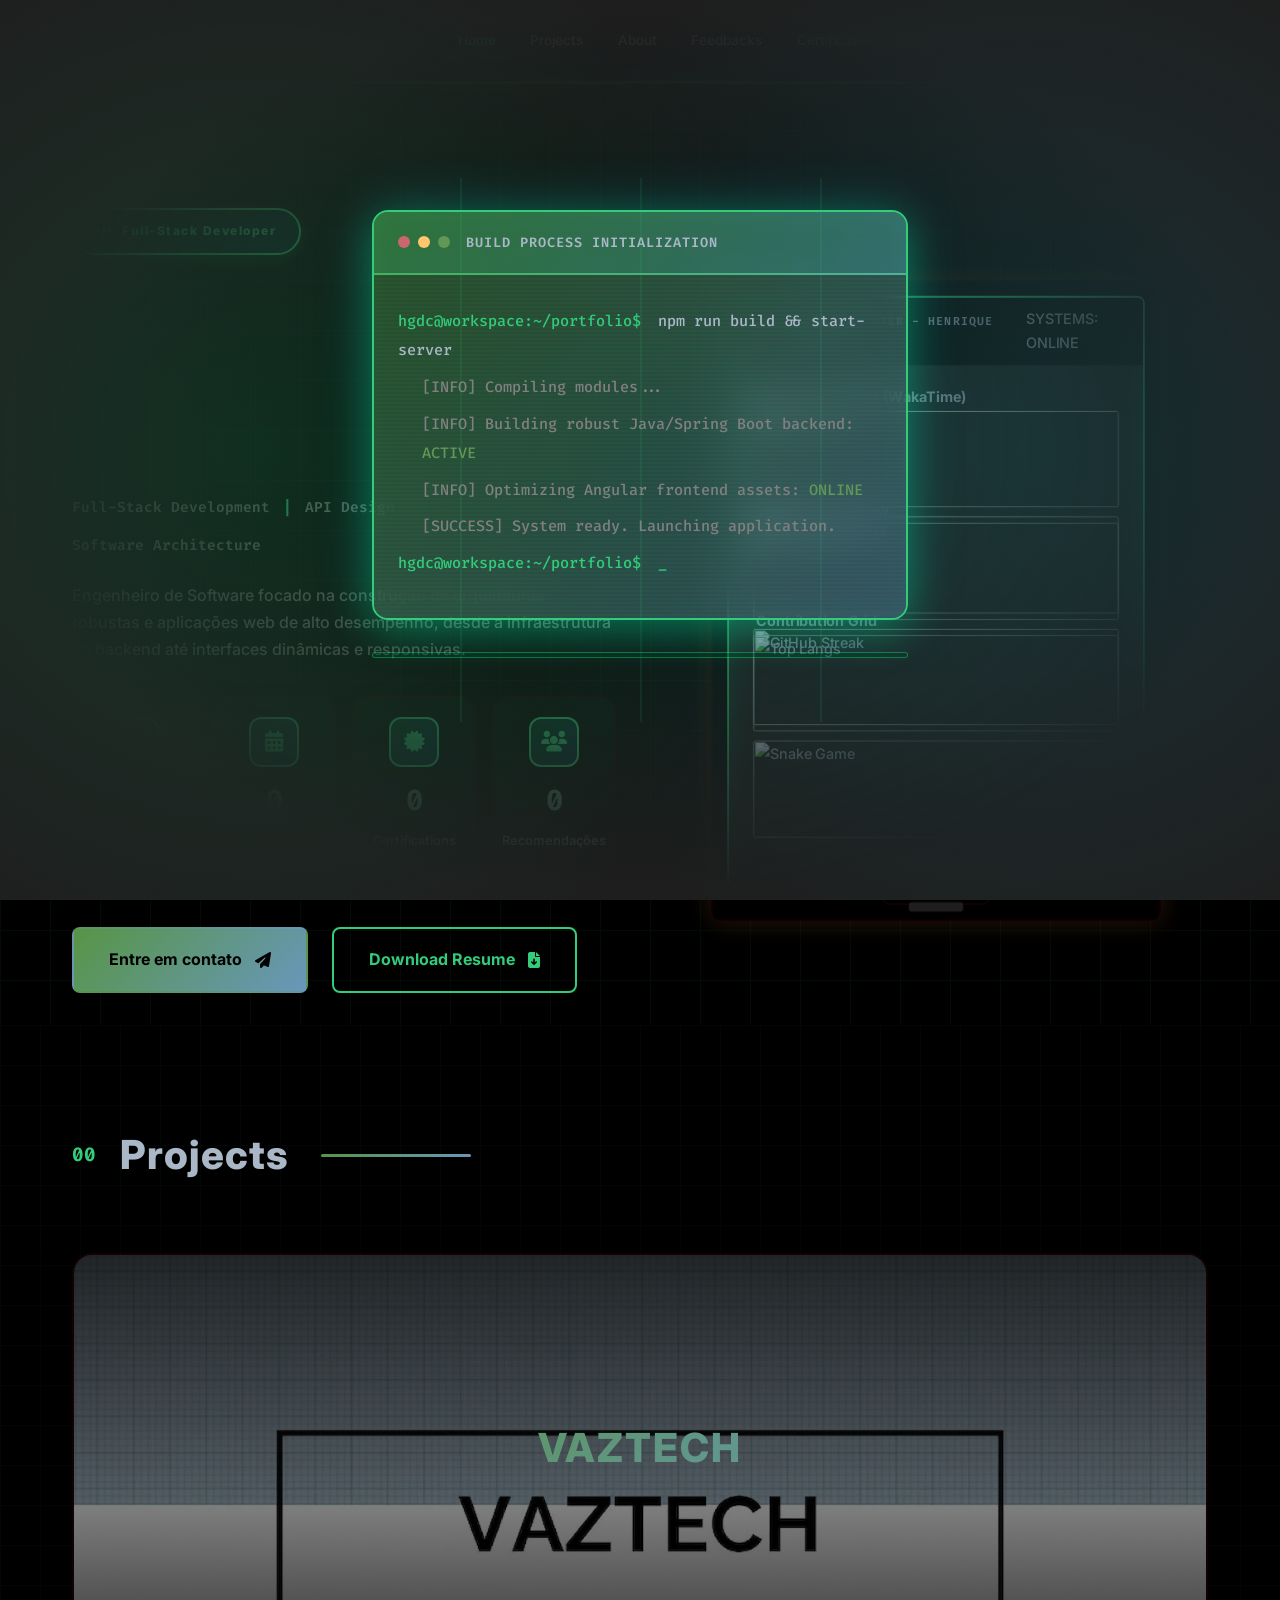
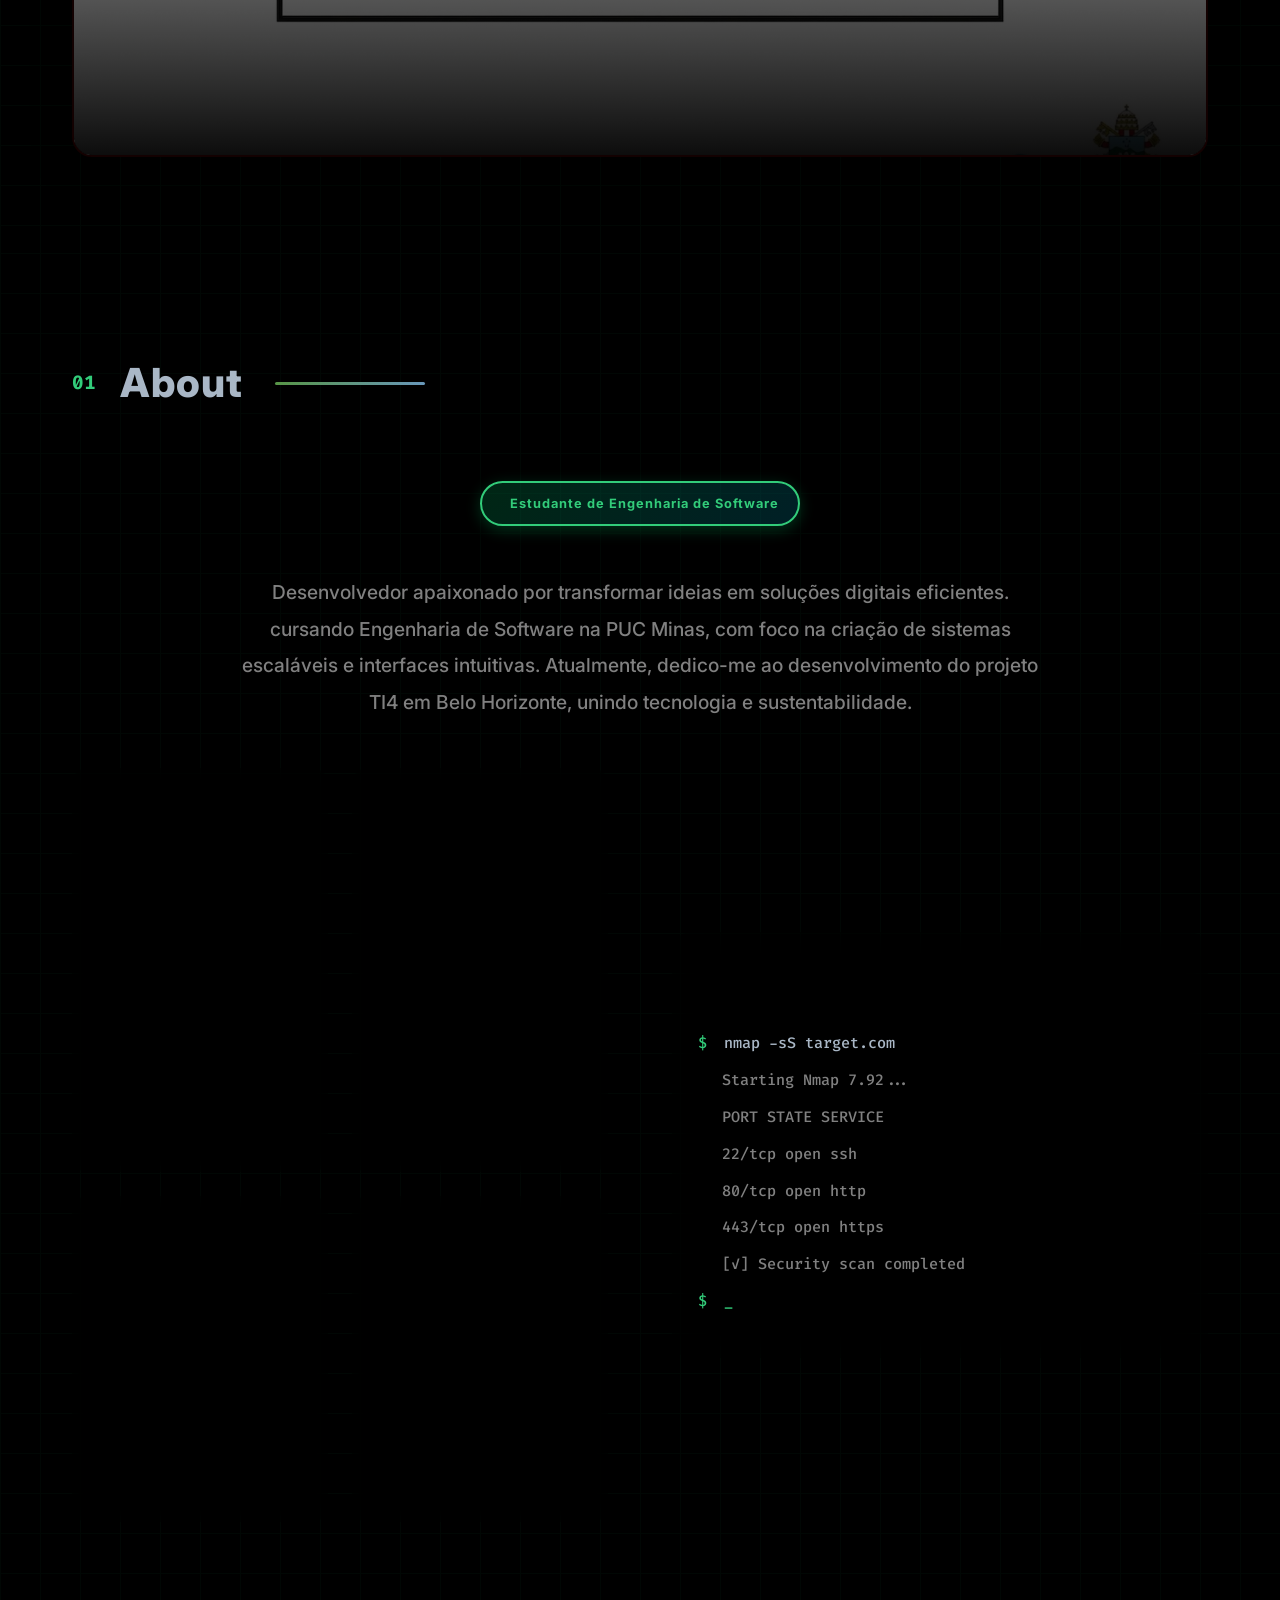
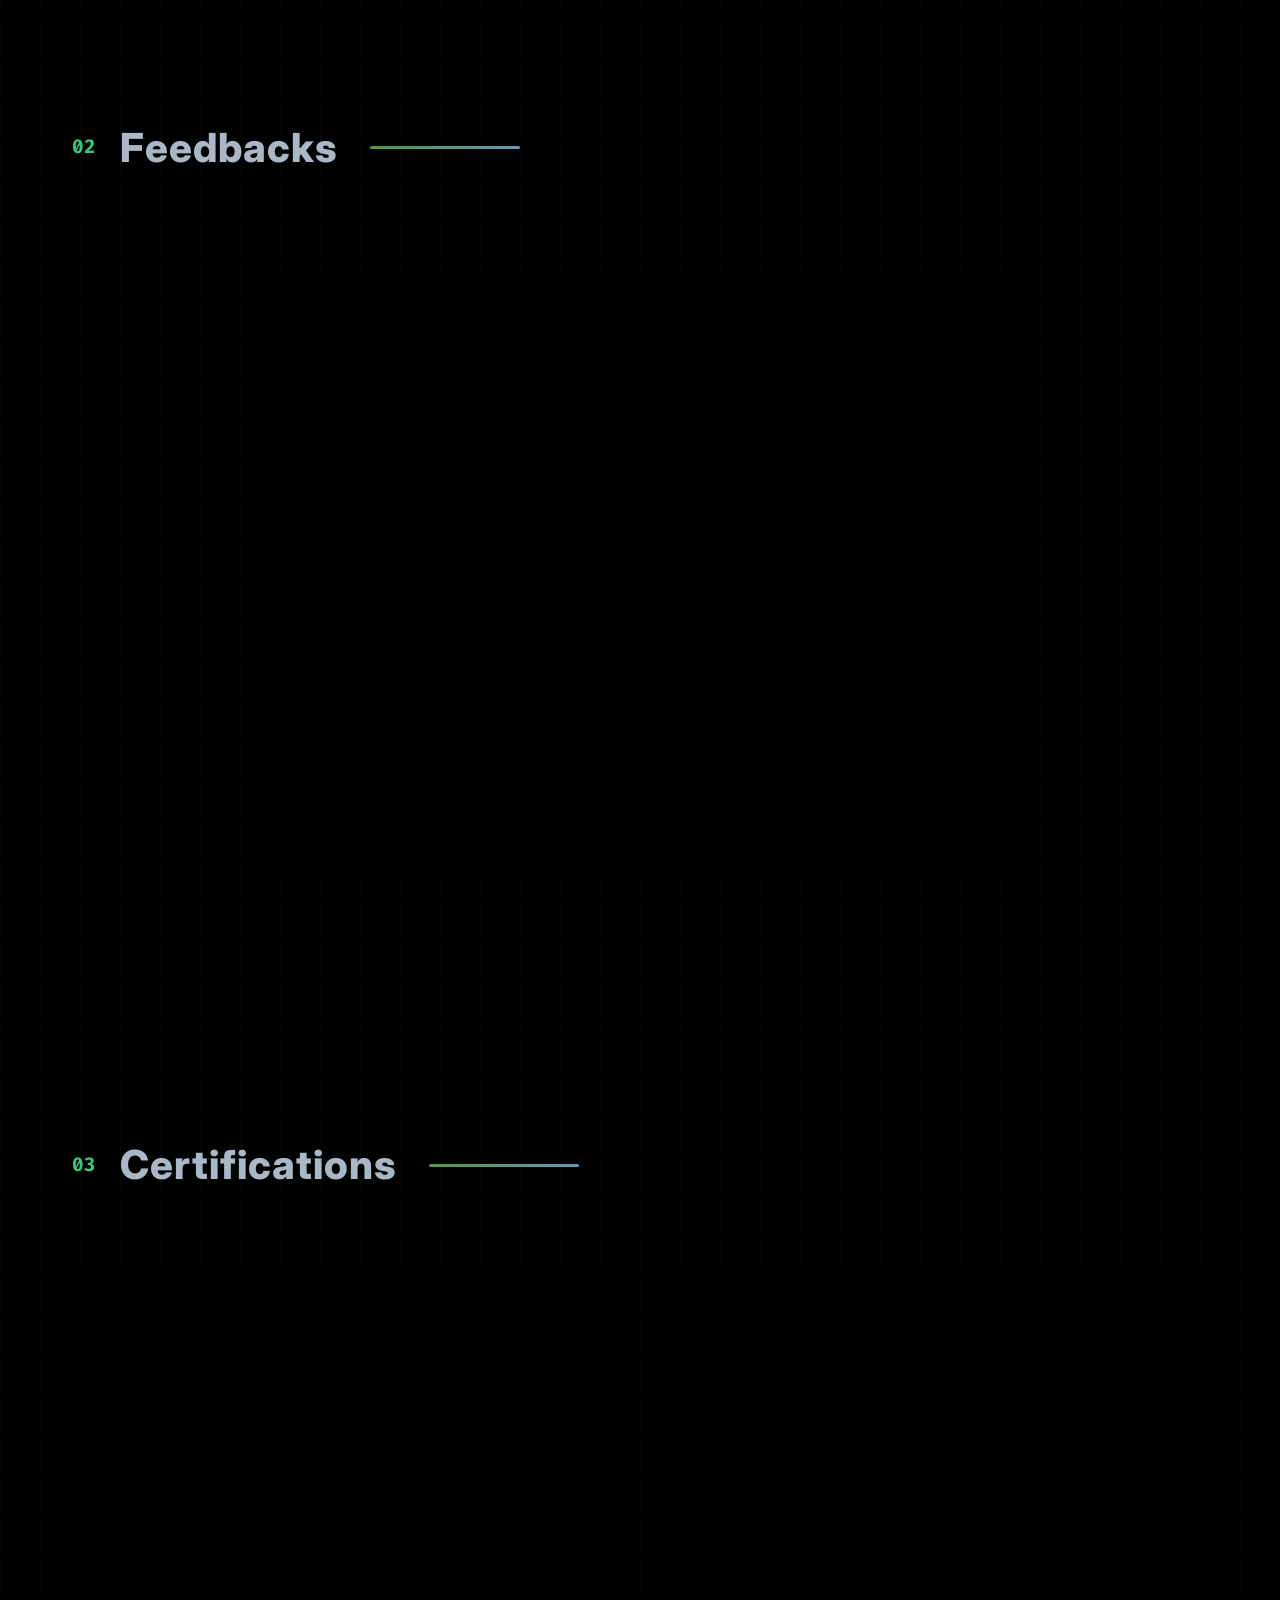
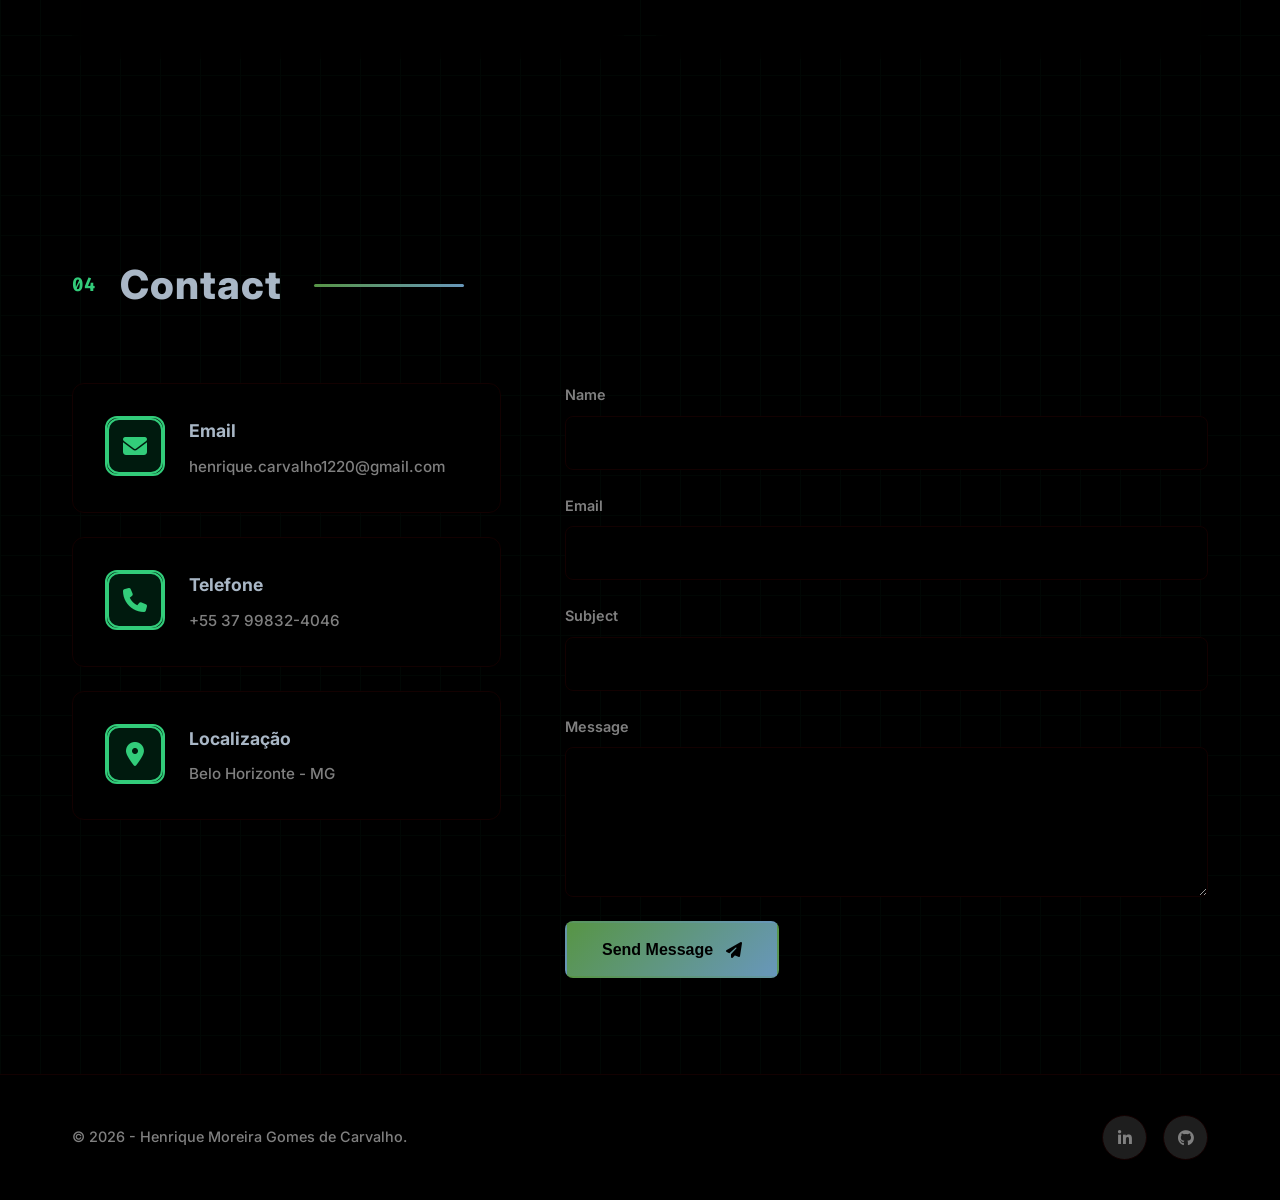
==== commit e5de8ac0: "minor changes" ====
--- a/Código/index.html
+++ b/Código/index.html
@@ -270,7 +270,7 @@
                                 <div class="slider-slide active">
                                     <div class="slide-card project-card" data-title="Vaztech"
                                         data-description="Aplicação de gestão comercial completa desenvolvida para automatizar e otimizar processos de uma loja especializada em produtos Apple."
-                                        data-tech="Angular, Java, Spring Boot, azure" data-gif="img/vaztechProject.gif">
+                                        data-tech="Angular, Java, Spring Boot, Azure" data-gif="img/vaztechProject.gif">
                                         <img src="img/VaztechCapa.png" alt="Project Cover" class="slide-cover-img">
 
                                         <div class="slide-overlay"></div>
--- a/Código/Portfolio.css
+++ b/Código/Portfolio.css
@@ -784,7 +784,7 @@
     padding: 0 2rem;
     width: 100%;
     display: grid;
-    grid-template-columns: 1.2fr 0.8fr;
+    grid-template-columns: 1fr 1fr;
     gap: 3rem;
     align-items: center;
     position: relative;
@@ -1110,7 +1110,7 @@
 .security-monitor {
     position: relative;
     width: 100%;
-    max-width: 400px;
+    max-width: 500px;
     transform: scale(0.9);
     transition: transform var(--transition);
 }
@@ -1185,7 +1185,7 @@
     flex-direction: column;
     gap: 15px;
     padding: 10px;
-    height: 300px; /* Altura fixa para permitir scroll */
+    height: 550px; /* Altura fixa para permitir scroll */
     overflow-y: auto;
     overflow-x: hidden;
     scrollbar-width: thin;
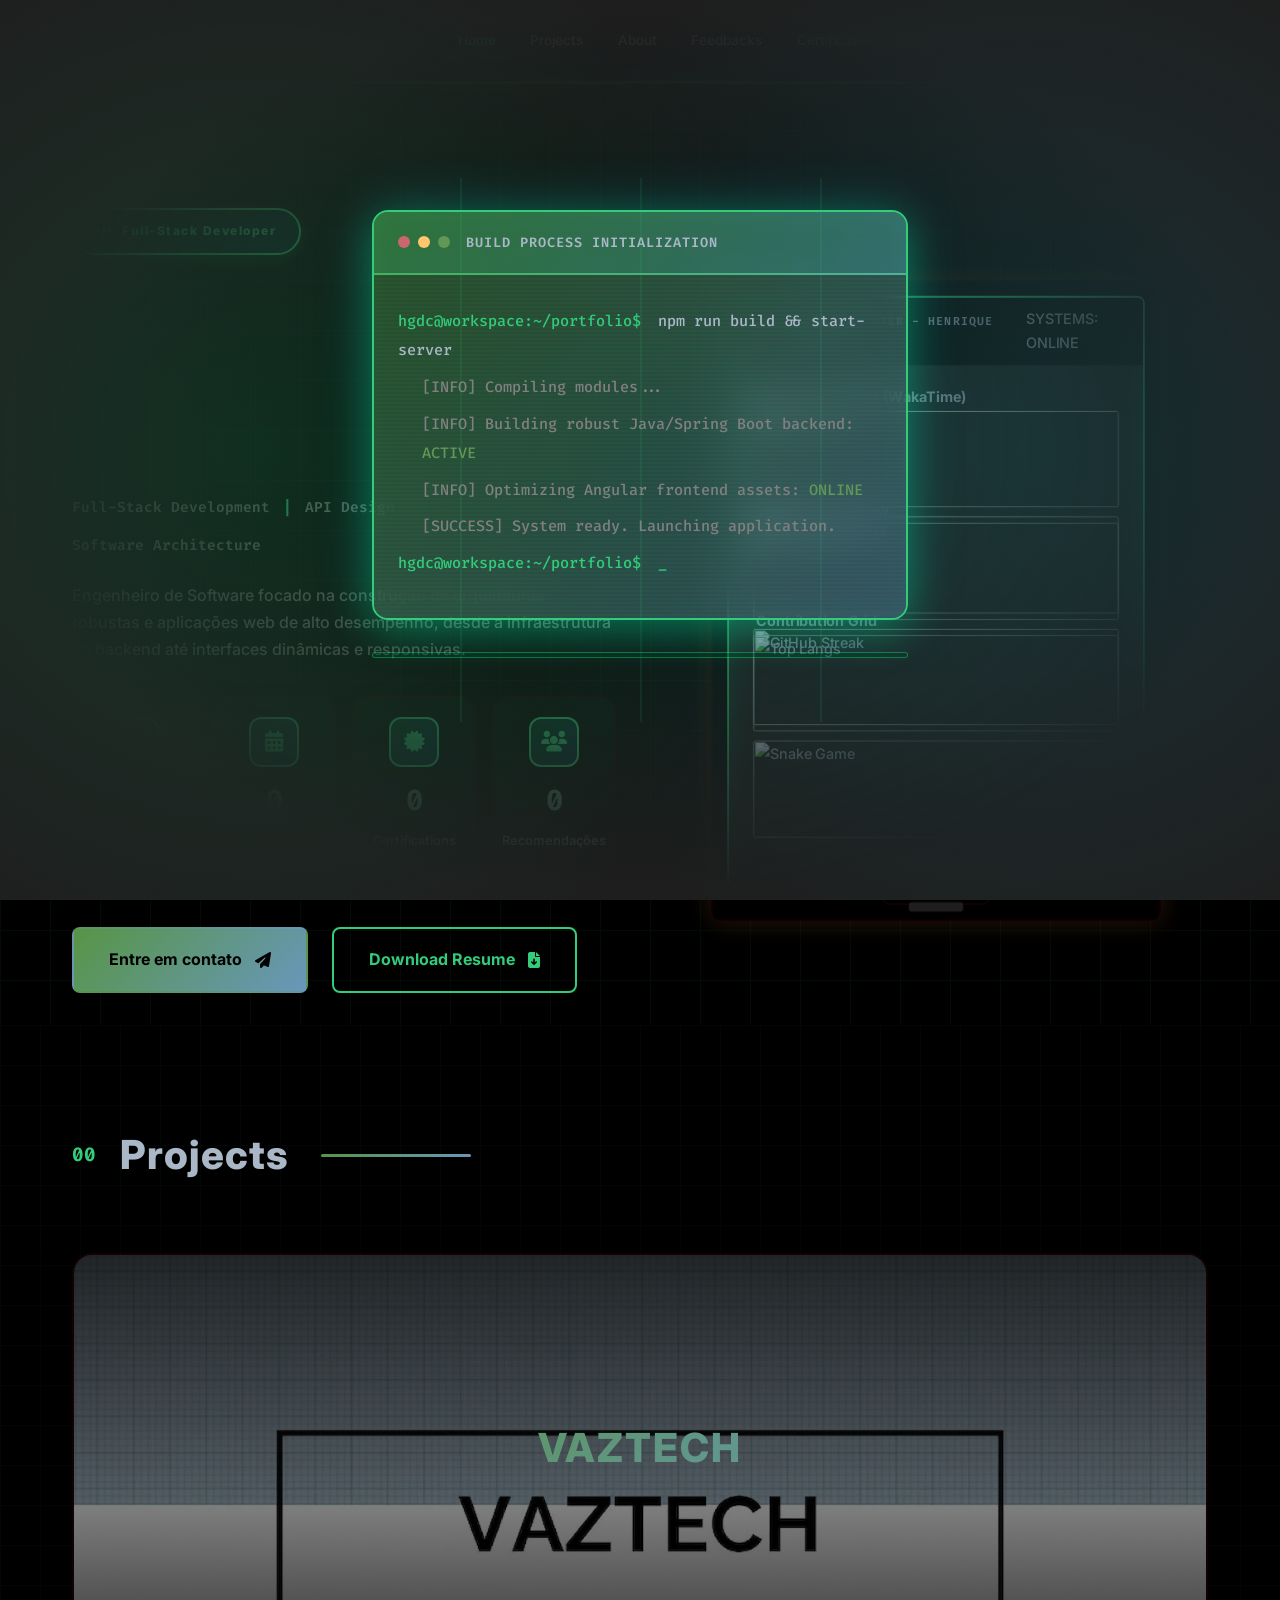
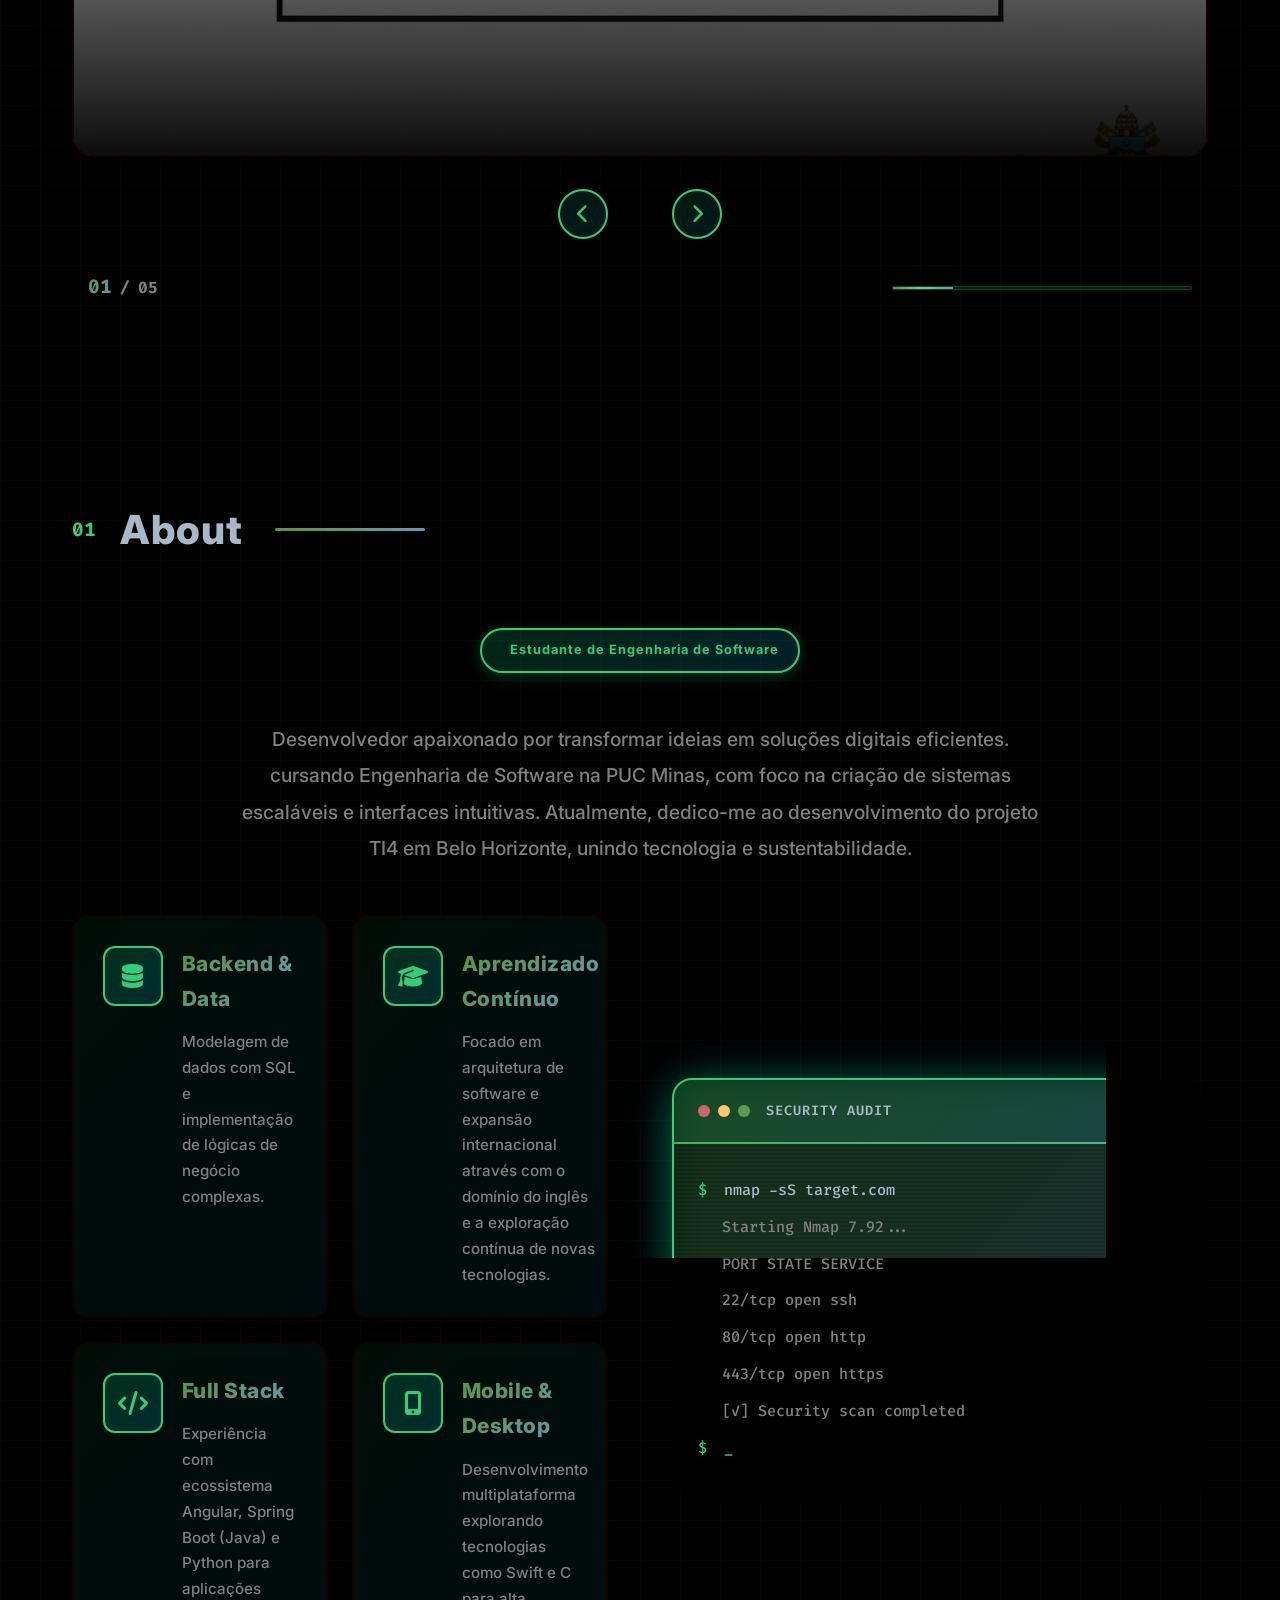
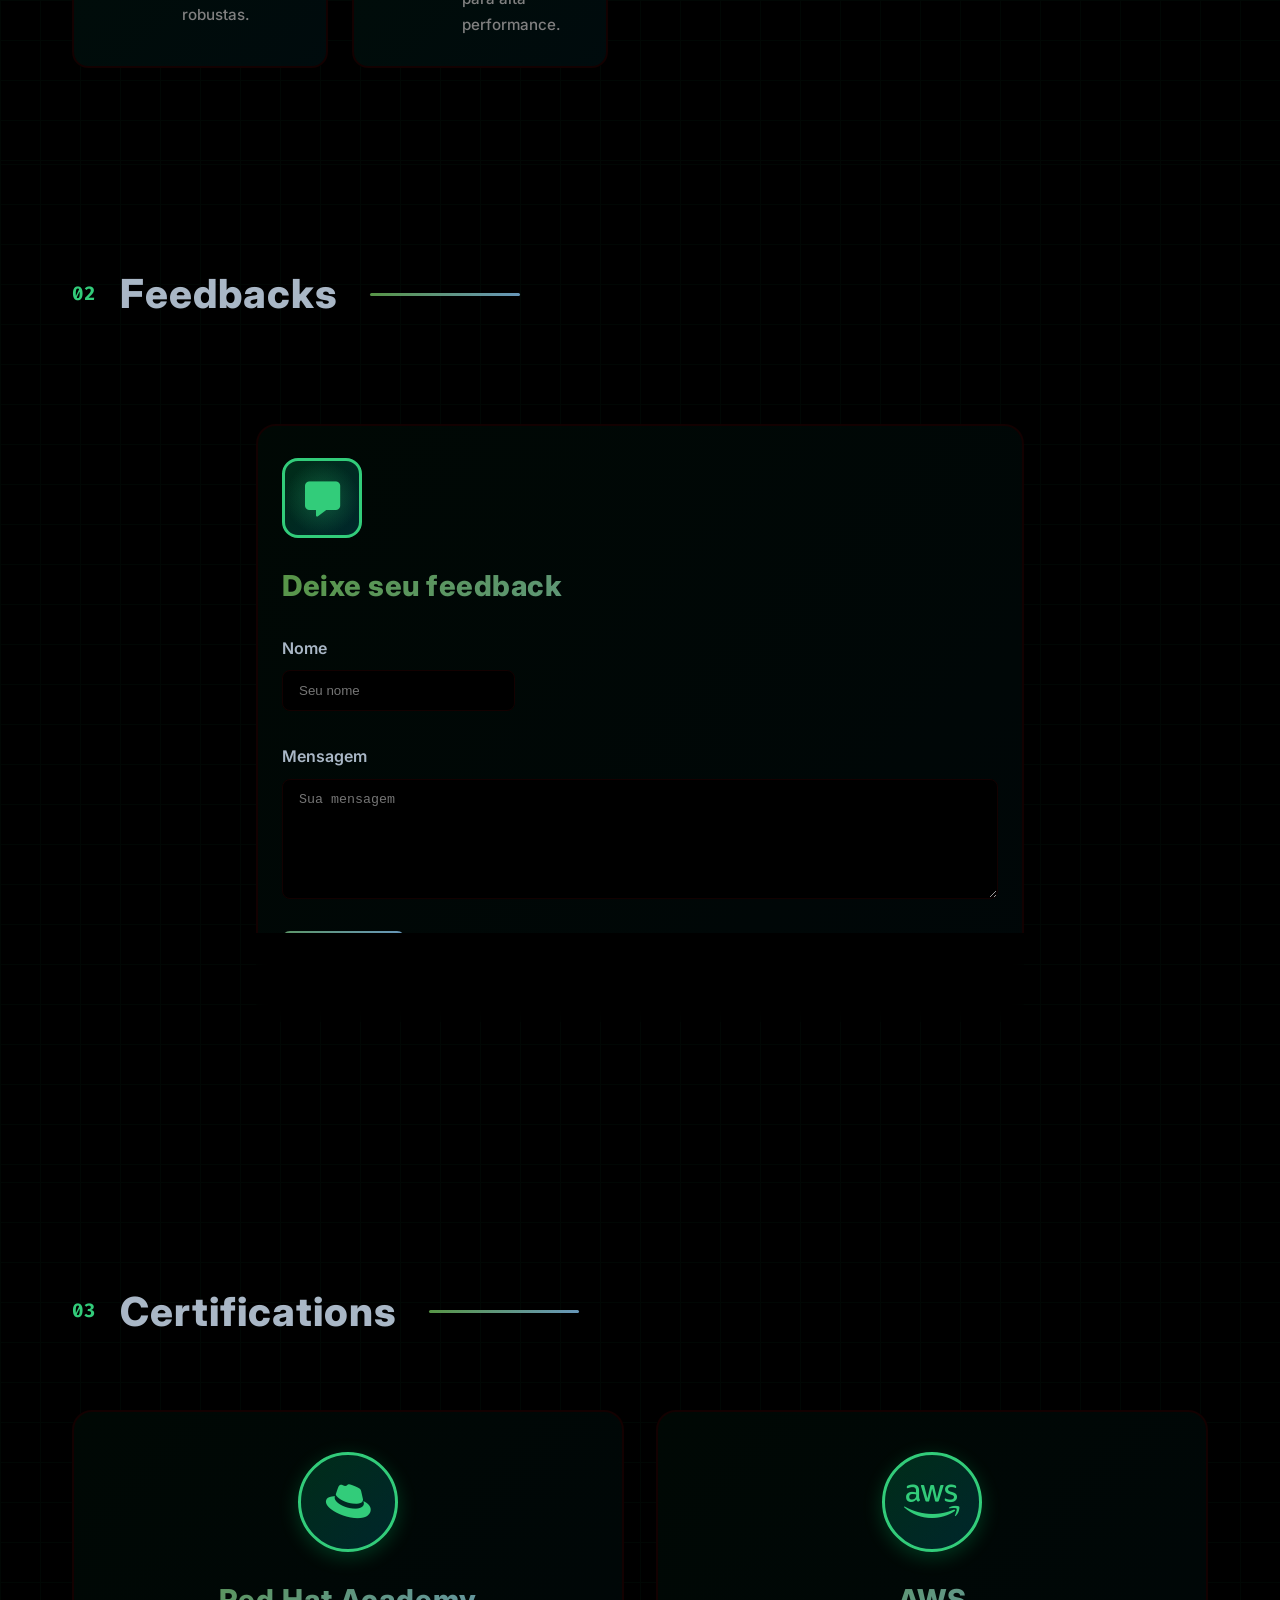
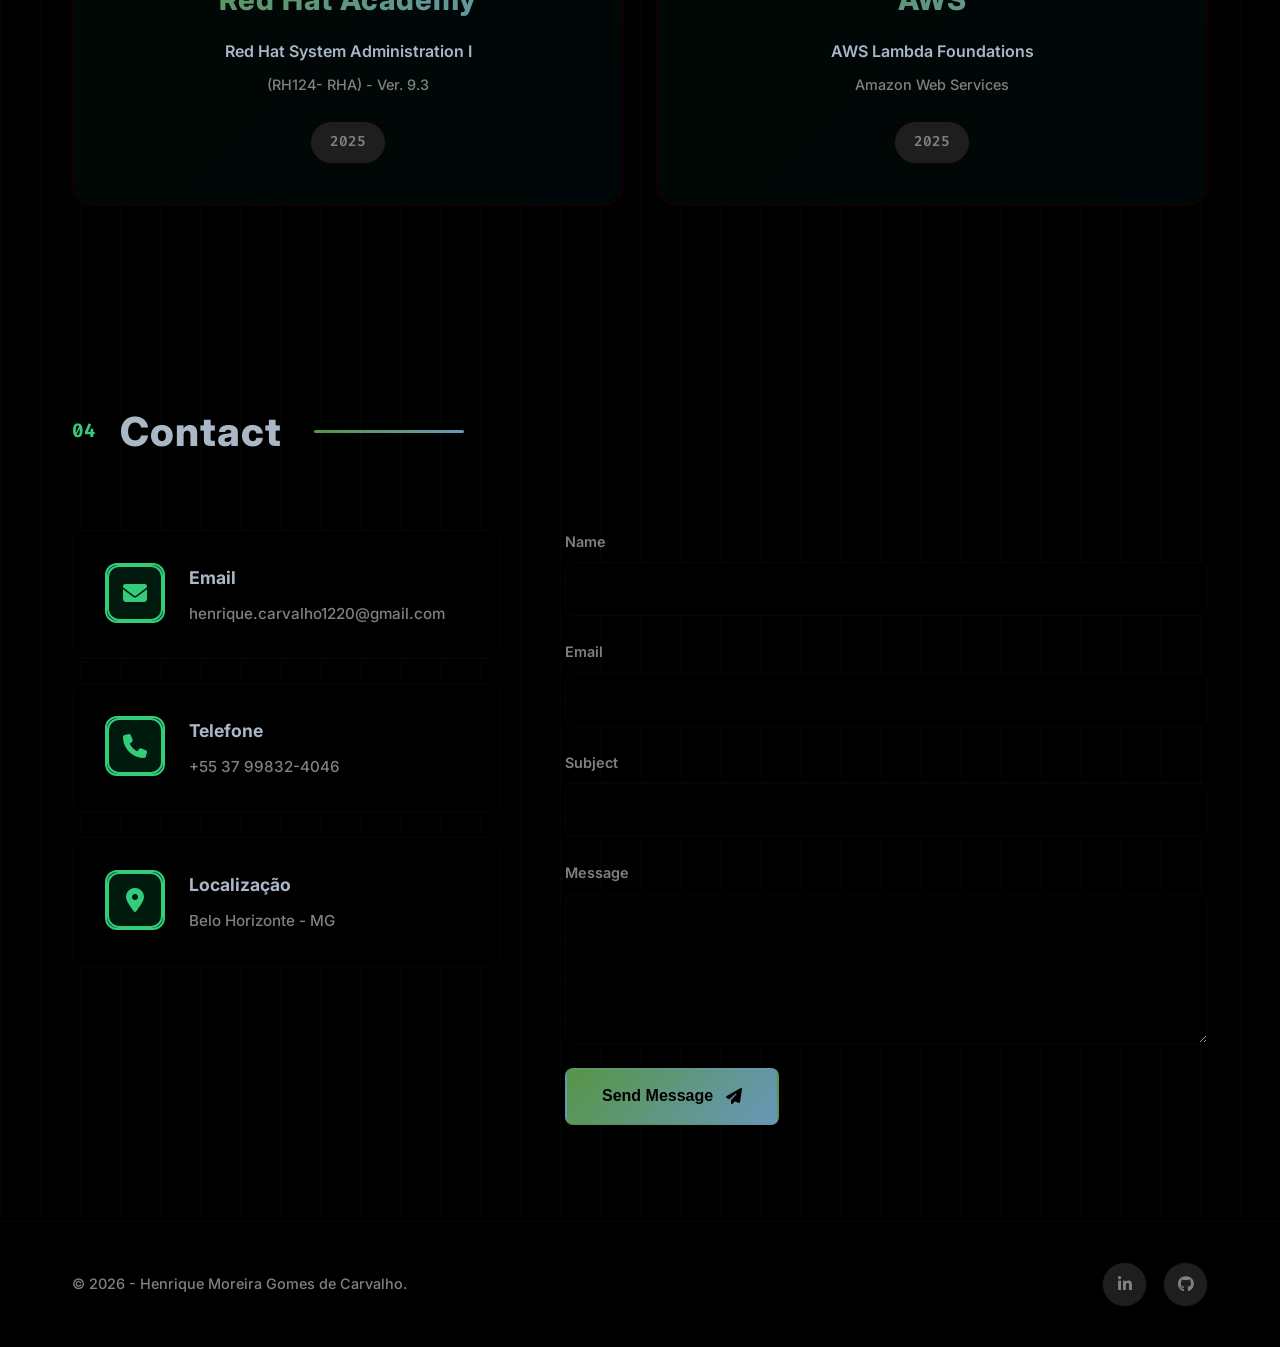
==== commit 28034f6f: "minor changes" ====
--- a/Código/index.html
+++ b/Código/index.html
@@ -289,24 +289,21 @@
                                         </div>
                                     </div>
                                 </div>
-                                <!-- <div class="slider-slide">
-                                    <div class="slide-card project-card" data-title="Encryption Analysis"
-                                        data-description="Desenvolvimento e avaliação de protocolos de criptografia ponta a ponta para comunicação segura de dados sensíveis."
-                                        data-tech="AES-256, Python, Cryptography, SSL/TLS"
-                                        data-gif="">
-
-                                        <img src=""
-                                            alt="Project Cover" class="slide-cover-img">
+                                 <div class="slider-slide">
+                                    <div class="slide-card project-card" data-title="Portfolio"
+                                        data-description="Portfólio pessoal interativo com temática dark/terminal, desenvolvido para exibir projetos, certificações e estatísticas de código em tempo real."
+                                        data-tech="HTML, CSS, JAVASCRIPT, Firebase, EmailJs" data-gif="img/portfoliogif.gif">
+                                        <img src="img/portfolio capa.jpg" alt="Project Cover" class="slide-cover-img">
+
                                         <div class="slide-overlay"></div>
 
                                         <div class="slide-content-wrapper">
-                                            <h3 class="slide-title">Encryption Analysis</h3>
-                                            <p class="slide-description">Evaluating encryption protocols and
-                                                cryptographic implementations</p>
+                                            <h3 class="slide-title">Meu Portfólio</h3>
+                                            <p class="slide-description"> </p>
                                             <div class="slide-metrics">
                                                 <div class="metric-item">
-                                                    <span class="metric-value">AES-256</span>
-                                                    <span class="metric-label">Level</span>
+                                                    <span class="metric-value"></span>
+                                                    <span class="metric-label"></span>
                                                 </div>
                                             </div>
                                             <div class="click-hint"><i class="fas fa-search-plus"></i> Clique para
@@ -314,7 +311,7 @@
                                         </div>
                                     </div>
                                 </div>
-                                <div class="slider-slide">
+                              <!--  <div class="slider-slide">
                                     <div class="slide-card">
                                         <div class="slide-bg-gradient slide-bg-3"></div>
                                         <div class="slide-pattern"></div>
@@ -392,7 +389,7 @@
                                             </div>
                                         </div>
                                     </div>
-                                </div>
+                                </div>-->
                             </div>
                         </div>
                         <div class="slider-controls">
@@ -415,7 +412,7 @@
                                     <div class="slider-progress-fill" id="sliderProgress"></div>
                                 </div>
                             </div>
-                        </div>-->
+                        </div>
                             </div>
                         </div>
                     </div>
@@ -723,7 +720,6 @@
     <script src="https://cdnjs.cloudflare.com/ajax/libs/animejs/3.2.1/anime.min.js"></script>
     <script src="https://cdnjs.cloudflare.com/ajax/libs/gsap/3.12.2/gsap.min.js"></script>
     <script src="https://cdnjs.cloudflare.com/ajax/libs/gsap/3.12.2/ScrollTrigger.min.js"></script>
-    <script src="https://cdn.jsdelivr.net/npm/@emailjs/browser@3/dist/email.min.js"></script>
     <script type="module" src="Portfolio.js"></script>
 
 
